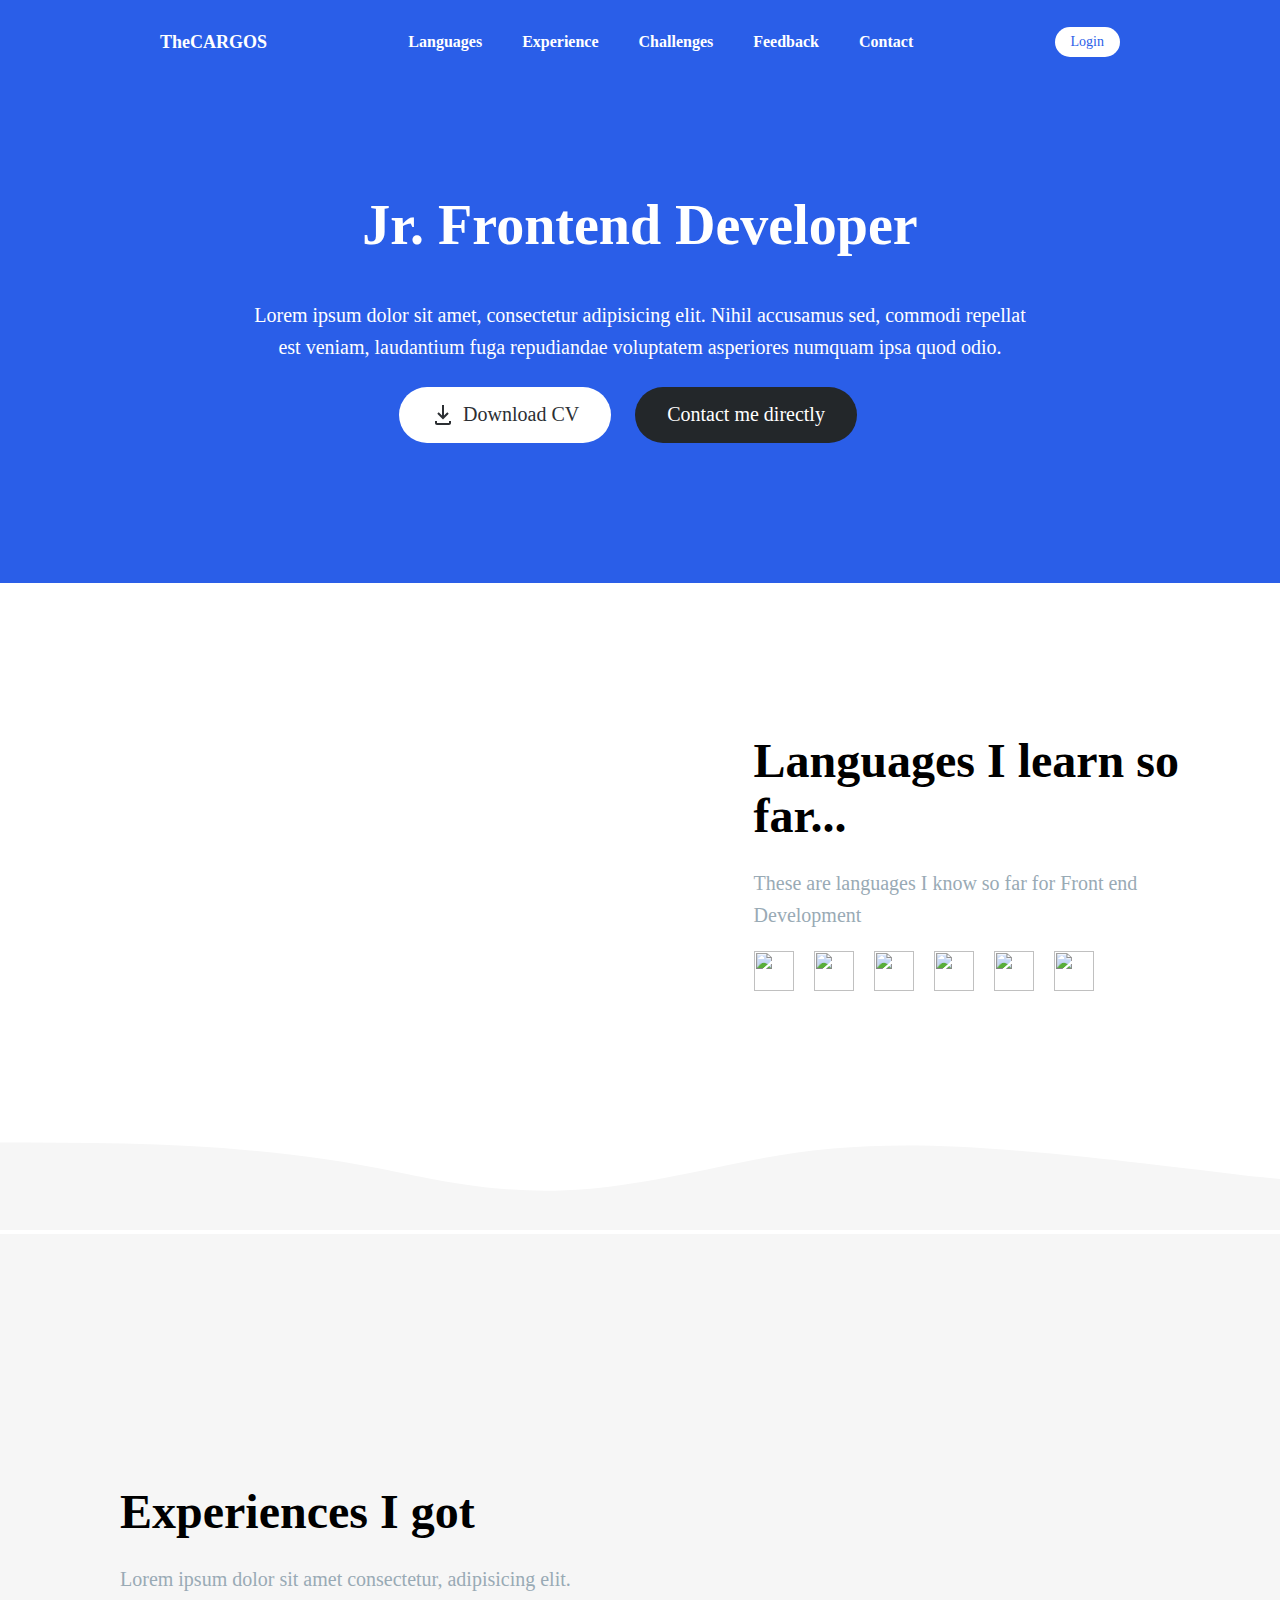
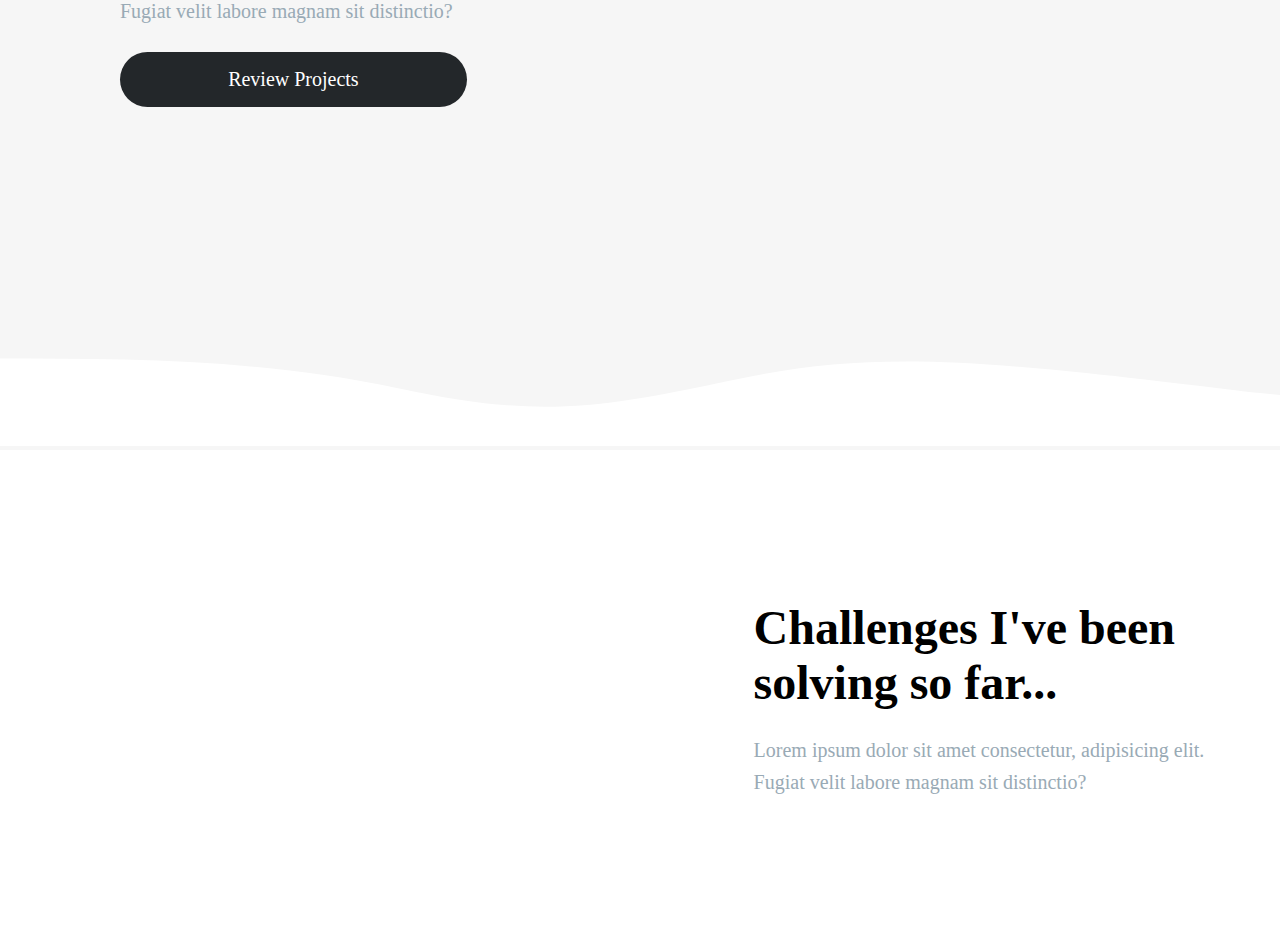
==== public/index.html @ 37a03958 "adding sections" ====
<!DOCTYPE html>
<html lang="en">
<head>
    <meta charset="UTF-8">
    <meta name="viewport" content="width=device-width, initial-scale=1.0">
    <title>CARLOS' PORTFOLIO</title>
    <link rel="stylesheet" href="./styles.css">
    <script src="https://cdnjs.cloudflare.com/ajax/libs/gsap/3.5.1/gsap.min.js"></script>
</head>
<body>
    <div class="hero">
        <div class="hero__container">
            <header class="hero__header">
                <h1 class="hero__header__title">TheCARGOS</h1>
                <nav>
                    <ul class="hero__header__nav">
                        <li class="hero__header__nav__li">Languages</li>
                        <li class="hero__header__nav__li">Experience</li>
                        <li class="hero__header__nav__li">Challenges</li>
                        <li class="hero__header__nav__li">Feedback</li>
                        <li class="hero__header__nav__li">Contact</li>
                    </ul>
                </nav>
                <a class="hero__header__btn-lang" href="#!">Login</a>
            </header>
    
            <div class="hero__body">
                <h1 class="hero__body__title">Jr. Frontend Developer</h1>
                <p class="hero__body__text">Lorem ipsum dolor sit amet, consectetur adipisicing elit. Nihil accusamus sed, commodi repellat est veniam, laudantium fuga repudiandae voluptatem asperiores numquam ipsa quod odio.</p>
                
                <div class="hero__body__buttons">
                    <a class="hero__body__buttons__btn" href="#!">
                        <svg>
                            <g fill="currentColor"><path d="M17.707 10.708L16.293 9.29398L13 12.587V2.00098H11V12.587L7.70697 9.29398L6.29297 10.708L12 16.415L17.707 10.708Z"></path><path d="M18 18.001V20.001H6V18.001H4V20.001C4 21.103 4.897 22.001 6 22.001H18C19.104 22.001 20 21.103 20 20.001V18.001H18Z"></path></g>
                        </svg>
                        Download CV
                    </a>
                    <a class="hero__body__buttons__btn hero__body__buttons__btn--dark" href="#!">Contact me directly</a>
                </div>
            </div>
            <div class="hero__images">
                <img class="hero__images__main-image" src="https://discord.com/assets/7b01f72a2054561145b6dd04add417c0.svg" alt="">
                <img class="hero__images__main-image" src="https://discord.com/assets/e92fcc9ab6e63c1a17e954af347a1f1d.svg" alt="">
            
                <img class="hero__images__boat-1" src="https://discord.com/assets/94acf432b564660994742251c2a5f222.svg" alt="">
                <img class="hero__images__boat-2" src="https://discord.com/assets/4bdac631250f5f9e8a4b928d5efa22c8.svg" alt="">
                <img class="hero__images__boat-3" src="https://discord.com/assets/31fde13d3508b8ddb01cf817ad09c690.svg" alt="">
            
                <img class="hero__images__bg-1" src="https://discord.com/assets/edaebb01cd24df779f6feae9a34bd7d8.svg" alt="">

                <img class="hero__images__balloon" src="https://discord.com/assets/9c0629769616f9629689a0e68a2e57b7.svg" alt="">
            </div>
        </div>
    </div>

    <section>
        <div class="container">
            <div class="row">
                <img class="row-item" src="https://discord.com/assets/c01c644bc9fa2a28678ae2f44969d248.svg" alt="">
                <div class="row-item row-item--text">
                    <h2 class="row__title">Languages I learn so far...</h2>
                    <p class="row__text">These are languages I know so far for Front end Development</p>
                    <div class="skills">
                        <img class="skills__logo" src="https://pngimage.net/wp-content/uploads/2019/05/html5-icon-png-white-.png" alt="">
                        <img class="skills__logo" src="https://cdn.iconscout.com/icon/free/png-256/css-116-555915.png" alt="">
                        <img class="skills__logo" src="https://www.shareicon.net/data/256x256/2015/10/06/112983_line_512x512.png" alt="">
                        <img class="skills__logo" src="https://cdn.iconscout.com/icon/free/png-256/javascript-20-555998.png" alt="">
                        <img class="skills__logo" src="https://cdn.iconscout.com/icon/free/png-256/vuejs-2749381-2284771.png" alt="">
                        <img class="skills__logo" src="https://www.codester.com/static/uploads/items/12158/icon.png" alt="">
                    </div>
                </div>
            </div>
        </div>
    </section>
    <svg class="wave-1hkxOo" version="1.1" xmlns="http://www.w3.org/2000/svg" viewBox="0 0 1440 100" preserveAspectRatio="none"><path class="wavePath-haxJK1" d="M826.337463,25.5396311 C670.970254,58.655965 603.696181,68.7870267 447.802481,35.1443383 C293.342778,1.81111414 137.33377,1.81111414 0,1.81111414 L0,150 L1920,150 L1920,1.81111414 C1739.53523,-16.6853983 1679.86404,73.1607868 1389.7826,37.4859505 C1099.70117,1.81111414 981.704672,-7.57670281 826.337463,25.5396311 Z" fill="var(--off-white)"></path></svg>
    <section style="background: var(--off-white)">
        <div class="container">
            <div class="row row--reverse">
                <div class="row-item row-item--text">
                    <h2 class="row__title">Experiences I got</h2>
                    <p class="row__text">Lorem ipsum dolor sit amet consectetur, adipisicing elit. Fugiat velit labore magnam sit distinctio?</p>
                    <a class="hero__body__buttons__btn hero__body__buttons__btn--dark" href="#!">Review Projects</a>
                </div>
                <img class="row-item" src="https://discord.com/assets/98c9edf635a98377ec579aaa19ed47be.svg" alt="">
            </div>
        </div>
        <svg class="wave-1hkxOo" version="1.1" xmlns="http://www.w3.org/2000/svg" viewBox="0 0 1440 100" preserveAspectRatio="none"><path class="wavePath-haxJK1" d="M826.337463,25.5396311 C670.970254,58.655965 603.696181,68.7870267 447.802481,35.1443383 C293.342778,1.81111414 137.33377,1.81111414 0,1.81111414 L0,150 L1920,150 L1920,1.81111414 C1739.53523,-16.6853983 1679.86404,73.1607868 1389.7826,37.4859505 C1099.70117,1.81111414 981.704672,-7.57670281 826.337463,25.5396311 Z" fill="white"></path></svg>
    </section>
    <section>
        <div class="container">
            <div class="row">
                <img class="row-item" src="https://discord.com/assets/9184fcadc2e3c84650dd4b075850d3d6.svg" alt="">
                <div class="row-item row-item--text">
                    <h2 class="row__title">Challenges I've been solving so far...</h2>
                    <p class="row__text">Lorem ipsum dolor sit amet consectetur, adipisicing elit. Fugiat velit labore magnam sit distinctio?</p>
                </div>
            </div>
        </div>
    </section>
</body>
<script>
    const timeline = gsap.timeline({ defaults: { duration: 1 } })
    
    timeline
        .from(".hero", {
            height: 0
        })
        .from(".hero__images__bg-1", {
            opacity: 0
        })
        .from(".hero__images__main-image", {
            opacity: 0,
            bottom: "-100%",
            delay: 1
        }, "-=2")

    console.log(timeline)
    // gsap.from(".hero", {
    //     height: 0
    // })
    // gsap.from(".hero__body__title", {
    //     opacity: 0,
    //     duration: 1,
    //     ease: "elastic"
    // })

</script>
</html>
---- public/styles.css ----
* {
    margin: 0;
    padding: 0;
    box-sizing: border-box;
    font-size: 12px;
    font-family: Whitney;
}

:root {
    --brand: #7289da;
    --brand-gradient: linear-gradient(90deg,#8ea1e1,#7289da);
    --greyple: #99aab5;
    --dark-not-black: #2c2f33;
    --focus-border: #00b0f4;
    --status-green: #43b581;
    --text-link: #00b0f4;
    --off-white: #f6f6f6;
    --white: #fff;
    --not-quite-black: #23272a;
    --not-quite-black-rgb: 35,39,42;
    --black: #000;
    --ekko-red: #de2761;
    --page-max-width: 1260px;
    --num-grid-columns: 4;
    --page-gutter: 24px;
    --section-spacing: 56px;
}

.hero {
    height: 624px;
    background-color: #2A5EE8;
    color: var(--white);
    position: relative;
}

.hero__container {
    max-width: 1000px;
    margin: 0 auto;
    height: 100%;
}

.hero__header {
    display: flex;
    flex-direction: row;
    justify-content: space-between;
    align-items: center;
    padding: 27px 20px;
}

.hero__header__title {
    font-size: 18px;
}

.hero__header__nav {
    display: flex;
    flex-direction: row;
    justify-content: center;
    align-items: center;
}

.hero__header__nav__li {
    list-style-type: none;
    margin: 0 20px;
    font-size: 16px;
    font-weight: bold;
    cursor: pointer;
    z-index: 100;
}

.hero__header__nav__li:hover {
    text-decoration: underline;
}

.hero__header__btn-lang {
    border: none;
    border-radius: 40px;
    padding: 7px 16px;
    background-color: var(--white);
    color: #2A5EE8;
    text-decoration: none;
    font-size: 14px;
    font-weight: light;
}


.hero__body {
    display: flex;
    justify-content: center;
    align-items: center;
    flex-direction: column;
    height: 80%;
    text-align: center;
}

.hero__body__title {
    font-size: 56px;
    line-height: 120%;
    z-index: 100;
}

.hero__body__text {
    font-size: 20px;
    line-height: 32px;
    margin-top: 40px;
    font-weight: lighter;
    z-index: 100;
    max-width: 78%;
}

.hero__body__buttons {
    display: flex;
    justify-content: center;
    width: 100%;
    padding-top: 24px;
    z-index: 100;
}

.hero__body__buttons__btn {
    background-color:white;
    color: var(--dark-not-black);
    padding: 16px 32px;
    margin-right: 24px;
    border-radius: 28px;
    text-decoration: none;
    font-size: 20px;
    font-weight: light;
    display: flex;
    justify-content: center;
    align-items: center;
}

.hero__body__buttons__btn:hover {
    box-shadow: 0 3px 5px 2px rgba(0, 0, 0, .4);
    color: var(--brand);
    transition: .2s;
}

.hero__body__buttons__btn svg {
    margin-right: 8px;
    width: 24px;
    height: 24px;
}

.hero__body__buttons__btn--dark {
    background-color: var(--not-quite-black);
    color: var(--white);
    padding: 16px 32px;
    margin-right: 24px;
    border-radius: 28px;
    text-decoration: none;
}

.hero__body__buttons__btn--dark:hover {
    background-color: var(--dark-not-black);
    color: var(--off-white)
}

.hero__images {
    width: 100%;
    height: 100%;
    position: absolute;
    right: 50%;
    bottom: 50%;
    transform: translate(50%, 50%);
    z-index: 50;
    overflow: hidden;
}

.hero__images__main-image {
    position: absolute;
    width: 850px;
    height: auto;
    object-fit: cover;  
}

.hero__images__main-image:first-child {
    right: -10%;
    bottom: 0;
    z-index: 50;
}

.hero__images__main-image:nth-child(2) {
    left: -10%;
    bottom: 0;
    z-index: 50;
}

.hero__images__bg-1 {
    position: absolute;
    bottom: 0;
    width: 100vw;
    height: 500px;
    object-fit: cover;
}

.hero__images__boat-1 {
    /* transform: translateX(100vw); */
    /* transition: transform 2s; */
    position: absolute !important;
    left: -200px;
    top: 0;
    animation: floatRight1 80s linear infinite;
    z-index: 20;
}

.hero__images__boat-2 {
    position: absolute !important;
    left: 50%;
    top: 40px;
    animation: floatRight1 180s linear infinite;
    z-index: 20;
}

.hero__images__boat-3 {
    position: absolute !important;
    left: 30%;
    bottom: 200px;
    animation: floatRight1 180s linear infinite;
    z-index: 20;
}

.hero__images__balloon {
    position: absolute !important;
    left: 40%;
    bottom: -500px;
    animation: floatUp 150s linear infinite;
    z-index: 10;
}

@keyframes floatRight1 {
    to { transform: translateX(110vw) }
}

@keyframes floatUp {
    to { transform: translateY(-100vh) }
}

.container {
    max-width: 1400px;
    margin: 0 auto;
    padding: 0 5%
}

.row {
    display: grid;
    grid-template-columns: 55% 45%;
    grid-template-rows: 100%;
    padding: var(--section-spacing) 0;
    padding: 150px 0;

}

.row--reverse {
    grid-template-columns: 45% 55%;
    padding: 250px 0;
}

img.row-item {
    object-fit: conver;
    width: 100%;
}

.row-item {
    align-self: center;
}


.row-item--text {
    padding-left: var(--section-spacing)
}

.row-item a {
    margin-top: 25px;
    width: 75%;
}

.row__title {
    font-size: 48px;
}

.row__text {
    margin-top: 24px;
    font-size: 20px;
    line-height: 32px;
    color: var(--greyple)
}

.skills {
    margin-top: 20px;
    display: flex;
    justify-content: flex-start;
    align-items: center;
    flex-wrap: nowrap;
}

.skills__logo {
    height: 40px;
    width: 40px;
    margin-right: 20px;
}
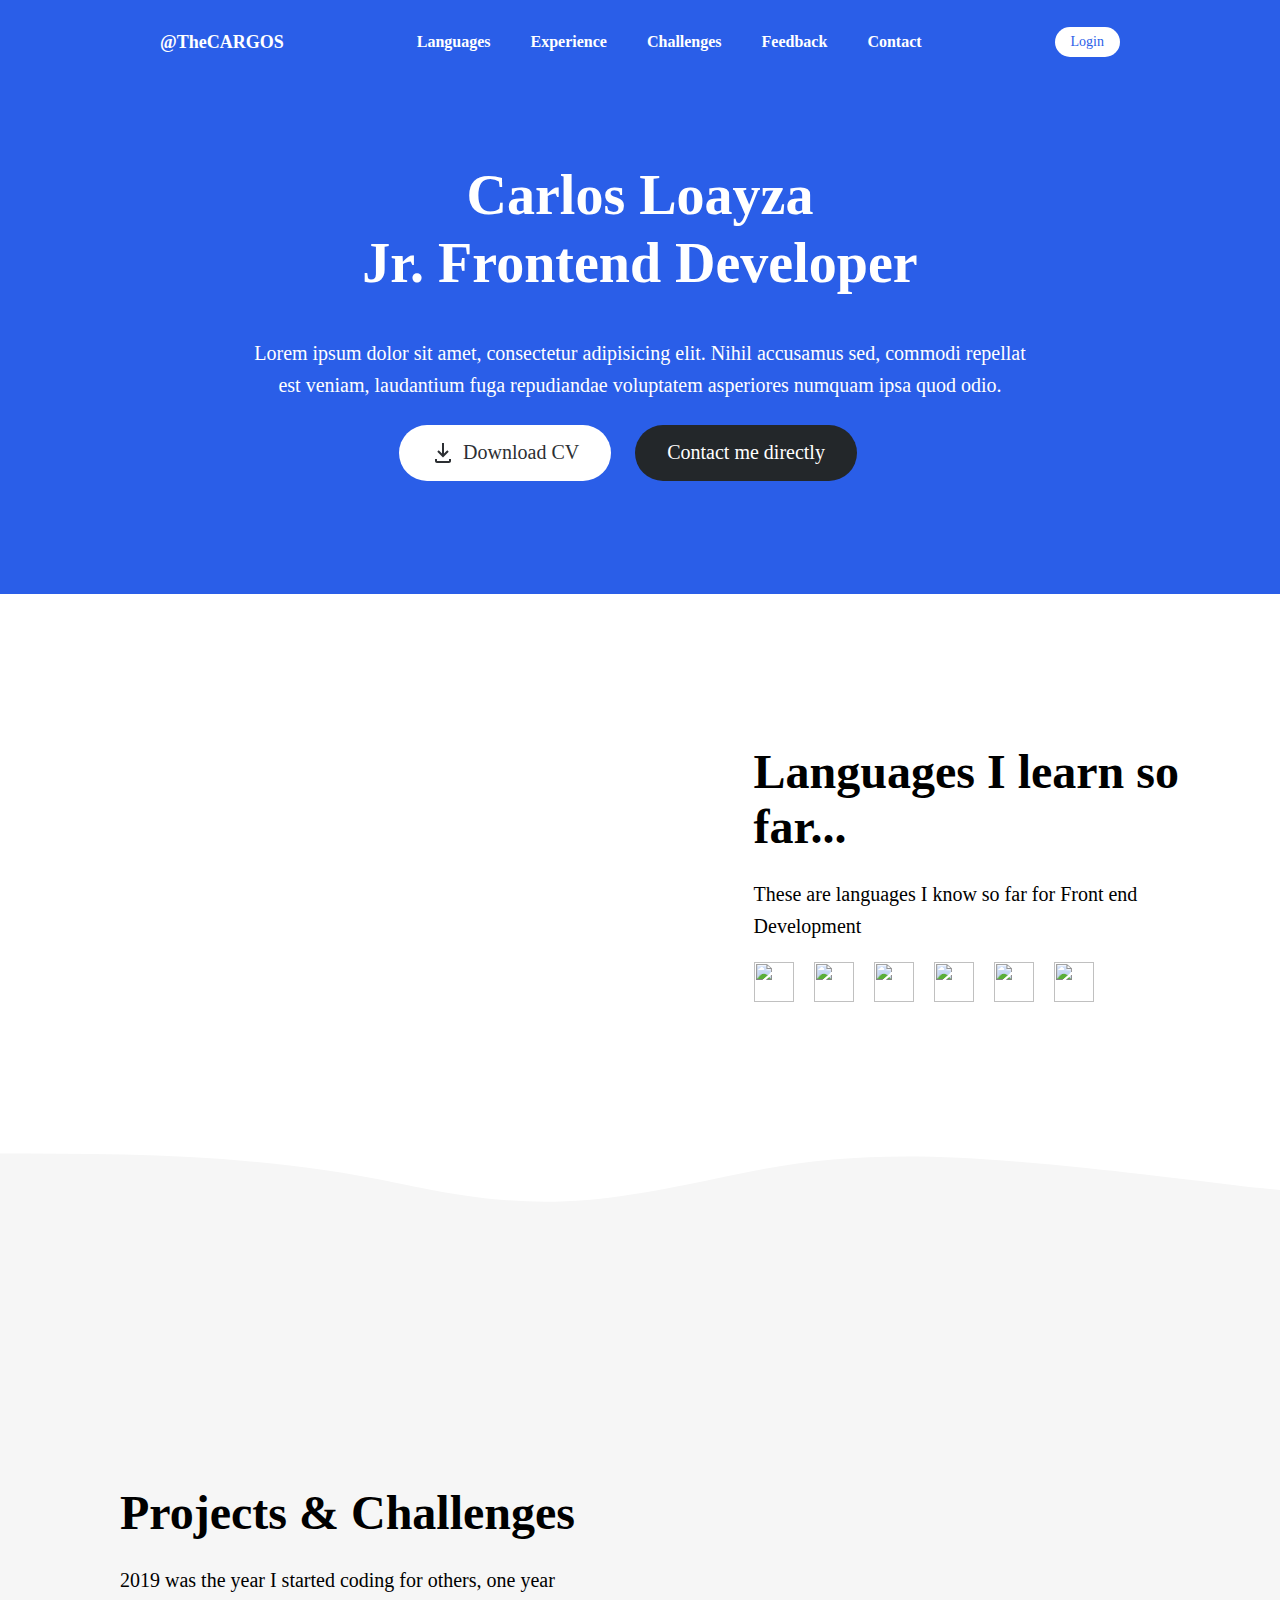
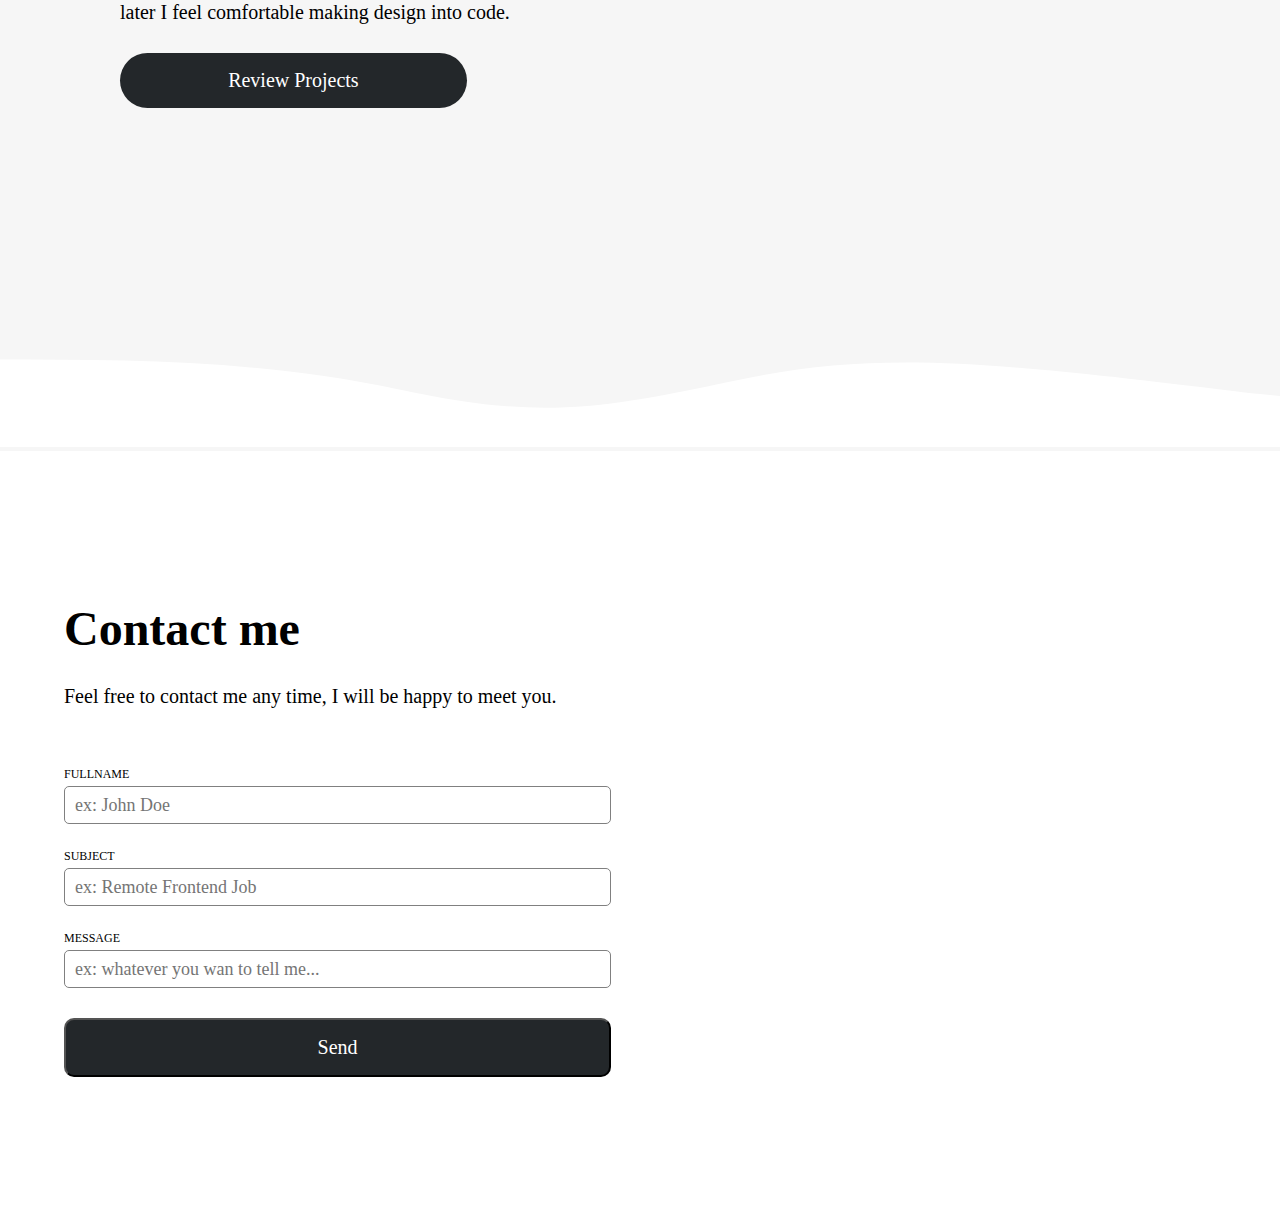
==== commit 70a942d6: "form contact-me implemented" ====
--- a/public/index.html
+++ b/public/index.html
@@ -11,7 +11,7 @@
     <div class="hero">
         <div class="hero__container">
             <header class="hero__header">
-                <h1 class="hero__header__title">TheCARGOS</h1>
+                <h1 class="hero__header__title">@TheCARGOS</h1>
                 <nav>
                     <ul class="hero__header__nav">
                         <li class="hero__header__nav__li">Languages</li>
@@ -25,6 +25,7 @@
             </header>
     
             <div class="hero__body">
+                <h1 class="hero__body__title">Carlos Loayza</h1>
                 <h1 class="hero__body__title">Jr. Frontend Developer</h1>
                 <p class="hero__body__text">Lorem ipsum dolor sit amet, consectetur adipisicing elit. Nihil accusamus sed, commodi repellat est veniam, laudantium fuga repudiandae voluptatem asperiores numquam ipsa quod odio.</p>
                 
@@ -73,12 +74,12 @@
         </div>
     </section>
     <svg class="wave-1hkxOo" version="1.1" xmlns="http://www.w3.org/2000/svg" viewBox="0 0 1440 100" preserveAspectRatio="none"><path class="wavePath-haxJK1" d="M826.337463,25.5396311 C670.970254,58.655965 603.696181,68.7870267 447.802481,35.1443383 C293.342778,1.81111414 137.33377,1.81111414 0,1.81111414 L0,150 L1920,150 L1920,1.81111414 C1739.53523,-16.6853983 1679.86404,73.1607868 1389.7826,37.4859505 C1099.70117,1.81111414 981.704672,-7.57670281 826.337463,25.5396311 Z" fill="var(--off-white)"></path></svg>
-    <section style="background: var(--off-white)">
+    <section style="background: var(--off-white); margin-top: -10px;">
         <div class="container">
             <div class="row row--reverse">
                 <div class="row-item row-item--text">
-                    <h2 class="row__title">Experiences I got</h2>
-                    <p class="row__text">Lorem ipsum dolor sit amet consectetur, adipisicing elit. Fugiat velit labore magnam sit distinctio?</p>
+                    <h2 class="row__title">Projects & Challenges</h2>
+                    <p class="row__text">2019 was the year I started coding for others, one year later I feel comfortable making design into code.</p>
                     <a class="hero__body__buttons__btn hero__body__buttons__btn--dark" href="#!">Review Projects</a>
                 </div>
                 <img class="row-item" src="https://discord.com/assets/98c9edf635a98377ec579aaa19ed47be.svg" alt="">
@@ -88,11 +89,27 @@
     </section>
     <section>
         <div class="container">
-            <div class="row">
-                <img class="row-item" src="https://discord.com/assets/9184fcadc2e3c84650dd4b075850d3d6.svg" alt="">
-                <div class="row-item row-item--text">
-                    <h2 class="row__title">Challenges I've been solving so far...</h2>
-                    <p class="row__text">Lorem ipsum dolor sit amet consectetur, adipisicing elit. Fugiat velit labore magnam sit distinctio?</p>
+            <div class="column">
+                <h2 class="row__title">Contact me</h2>
+                <p class="row__text">Feel free to contact me any time, I will be happy to meet you.</p>
+            
+                <div class="form-container">
+                    <form class="form" action="/contact" method="POST">
+                        <fieldset class="fieldset">
+                            <label class="form__label" for="name">FULLNAME</label>
+                            <input class="form__input" type="text" id="name" placeholder="ex: John Doe">
+                        </fieldset>
+                        <fieldset class="fieldset">
+                            <label class="form__label" for="name">SUBJECT</label>
+                            <input class="form__input" type="text" id="subject" placeholder="ex: Remote Frontend Job">
+                        </fieldset>
+                        <fieldset class="fieldset">
+                            <label class="form__label" for="name">MESSAGE</label>
+                            <input class="form__input" type="text" id="content" placeholder="ex: whatever you wan to tell me...">
+                        </fieldset>
+                        <button class="hero__body__buttons__btn hero__body__buttons__btn--dark" type="submit">Send</button>
+                    </form>
+                    <img class="form-container__img" src="https://discord.com/assets/351330f6409e8046b0c996093e3e827b.svg" alt="">
                 </div>
             </div>
         </div>
@@ -113,16 +130,5 @@
             bottom: "-100%",
             delay: 1
         }, "-=2")
-
-    console.log(timeline)
-    // gsap.from(".hero", {
-    //     height: 0
-    // })
-    // gsap.from(".hero__body__title", {
-    //     opacity: 0,
-    //     duration: 1,
-    //     ease: "elastic"
-    // })
-
 </script>
 </html>--- a/public/styles.css
+++ b/public/styles.css
@@ -282,7 +282,8 @@
     margin-top: 24px;
     font-size: 20px;
     line-height: 32px;
-    color: var(--greyple)
+    color: black;
+    font-weight: lighter;
 }
 
 .skills {
@@ -297,4 +298,72 @@
     height: 40px;
     width: 40px;
     margin-right: 20px;
-}+}
+
+.column {
+    padding: 150px 0;
+}
+
+.form-container {
+    margin-top: 30px;
+    display: grid;
+    grid-template-columns: 50% 1fr;
+}
+
+.form {
+    padding-right: 5%;
+}
+
+.form-container__img {
+    object-fit: cover;
+    width: 100%;
+}
+
+.fieldset {
+    border: none;
+    display: flex;
+    flex-direction: column;
+    margin: 20px 0;
+}
+
+.form__label {
+    font-size: 12px;
+    line-height: 2;
+}
+
+.form__input {
+    font-size: 18px;
+    border-radius: 5px;
+    border: 1px solid grey;
+    line-height: 2;
+    padding-left: 10px;
+    color: rgba(0, 0, 0, .8);
+}
+
+.form button {
+    width: 100%;
+    border-radius: 10px;
+    margin: 0 auto;
+    margin-top: 30px;
+}
+
+
+/* <h2 class="row__title">Contact me</h2>
+<p class="row__text">Feel free to contact me any time, I will be happy to meet you.</p>
+<form ass="form" action="/contact" method="POST">
+    <h3 class="form__title">Contact me</h3>
+    <span class="form__text">Feel free to send me a message</span>
+    <fieldset class="fieldset">
+        <label class="form__label" for="name">FULLNAME</label>
+        <input class="form__input" type="text" id="name" placeholder="ex: John Doe">
+    </fieldset>
+    <fieldset class="fieldset">
+        <label class="form__label" for="name">SUBJECT</label>
+        <input class="form__input" type="text" id="subject" placeholder="ex: Remote Frontend Job">
+    </fieldset>
+    <fieldset class="fieldset">
+        <label class="form__label" for="name">DESCRIPTION</label>
+        <input class="form__input" type="text" id="content" placeholder="ex: whatever you wan to tell me...">
+    </fieldset>
+    <button class="form__button" type="submit">Send</button>
+</form> */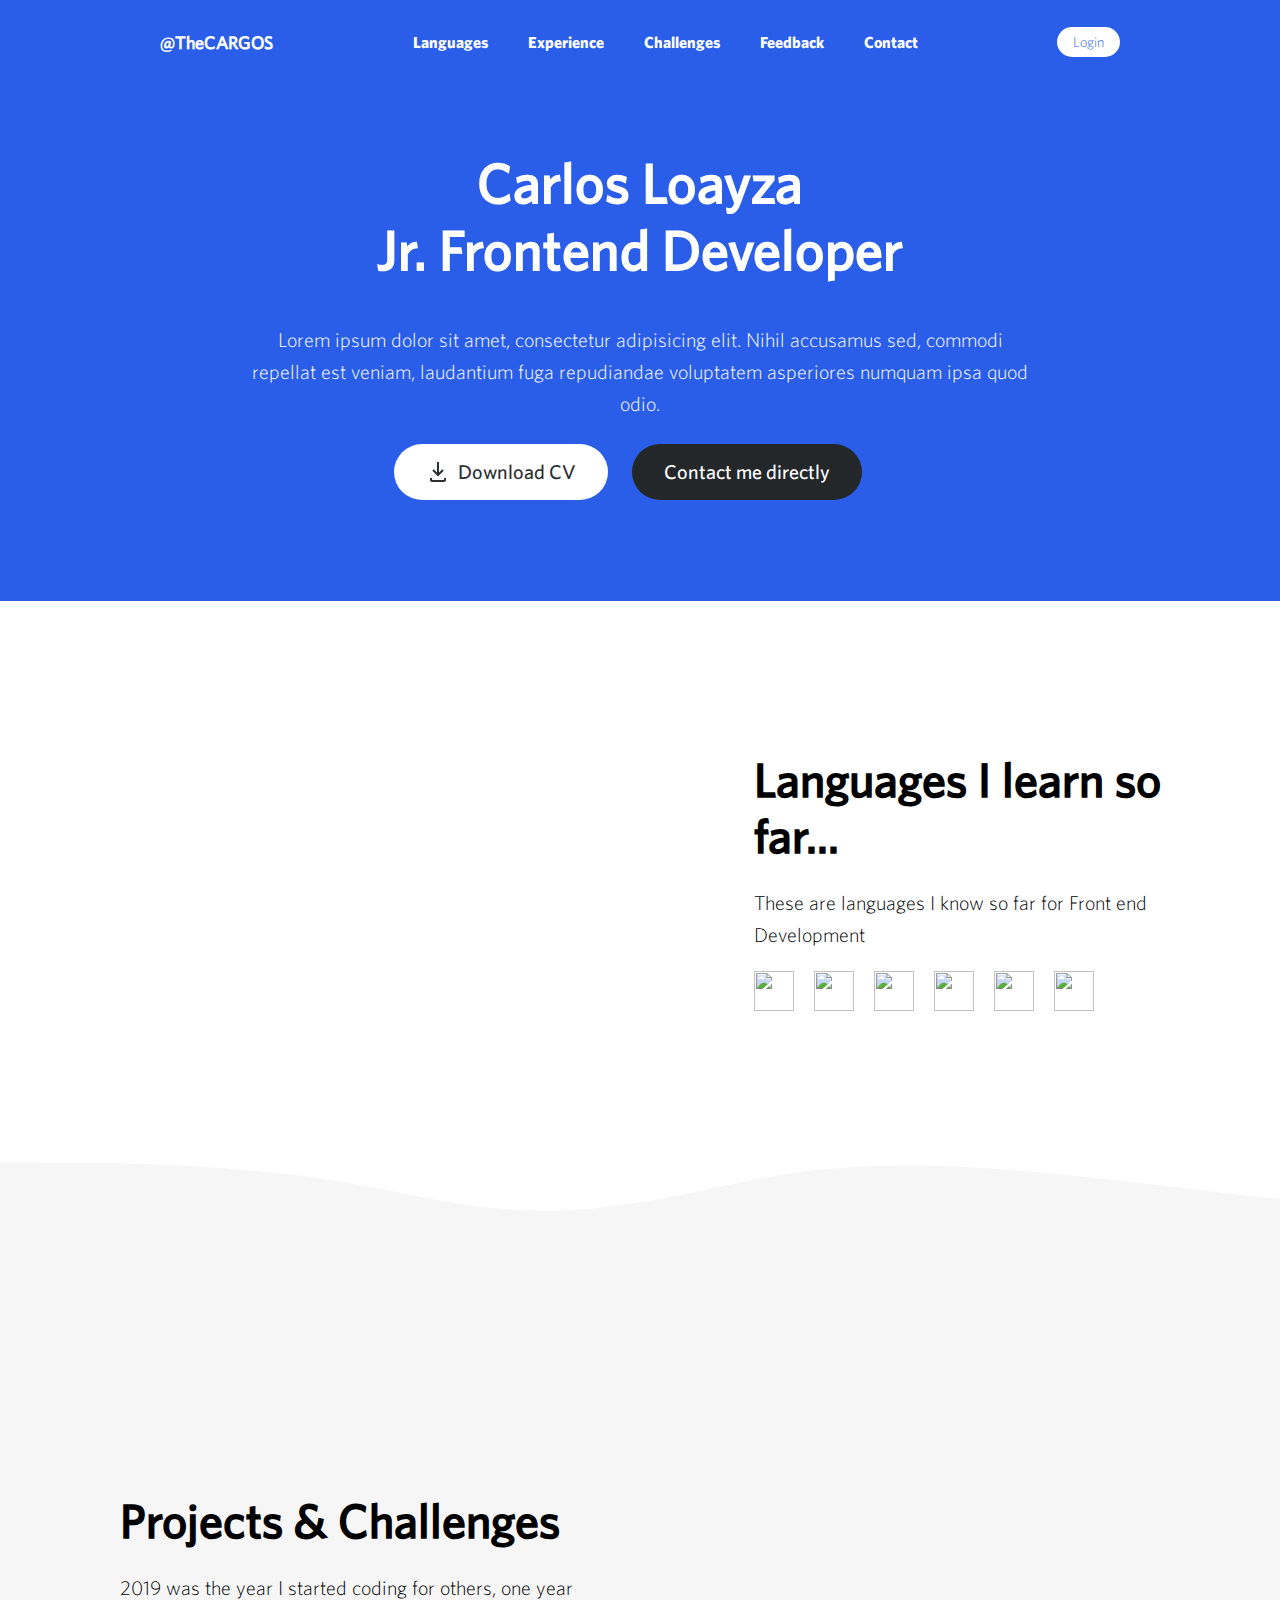
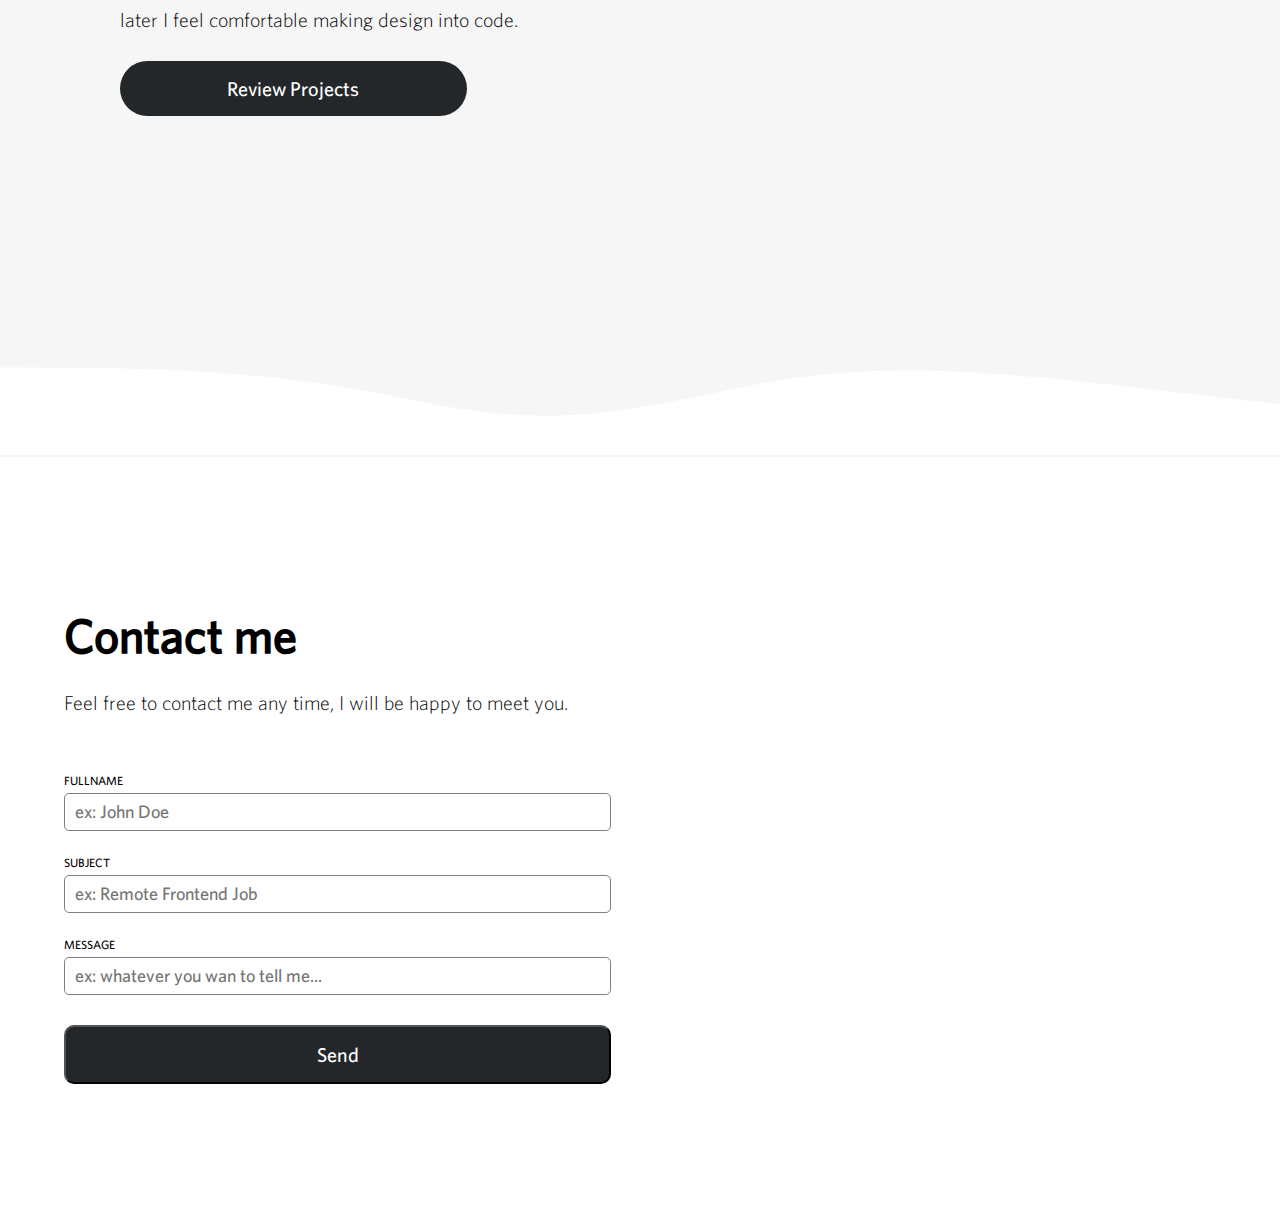
==== commit 8bbd5823: "contact-me works just fine" ====
--- a/public/index.html
+++ b/public/index.html
@@ -4,8 +4,11 @@
     <meta charset="UTF-8">
     <meta name="viewport" content="width=device-width, initial-scale=1.0">
     <title>CARLOS' PORTFOLIO</title>
-    <link rel="stylesheet" href="./styles.css">
+    <link rel="stylesheet" href="./css/styles.css">
+    <link rel="stylesheet" href="./css/modules.css">
     <script src="https://cdnjs.cloudflare.com/ajax/libs/gsap/3.5.1/gsap.min.js"></script>
+    <script src="https://www.gstatic.com/firebasejs/8.1.2/firebase-app.js"></script>
+<script src="https://www.gstatic.com/firebasejs/8.1.2/firebase-firestore.js"></script>
 </head>
 <body>
     <div class="hero">
@@ -94,10 +97,10 @@
                 <p class="row__text">Feel free to contact me any time, I will be happy to meet you.</p>
             
                 <div class="form-container">
-                    <form class="form" action="/contact" method="POST">
+                    <form class="form" id="contactForm" action="/contact" method="POST">
                         <fieldset class="fieldset">
                             <label class="form__label" for="name">FULLNAME</label>
-                            <input class="form__input" type="text" id="name" placeholder="ex: John Doe">
+                            <input class="form__input" type="text" id="fullname" placeholder="ex: John Doe">
                         </fieldset>
                         <fieldset class="fieldset">
                             <label class="form__label" for="name">SUBJECT</label>
@@ -110,6 +113,15 @@
                         <button class="hero__body__buttons__btn hero__body__buttons__btn--dark" type="submit">Send</button>
                     </form>
                     <img class="form-container__img" src="https://discord.com/assets/351330f6409e8046b0c996093e3e827b.svg" alt="">
+                </div>
+            </div>
+
+            <!-- The Modal -->
+            <div id="modalForm" class="modal-form">
+                <!-- Modal content -->
+                <div class="modal-form__content">
+                <button id="modalClose" class="modal-form__close">x</button>
+                <p id="modalMessage" class="modal-form__text"></p>
                 </div>
             </div>
         </div>
@@ -131,4 +143,5 @@
             delay: 1
         }, "-=2")
 </script>
+<script src="app.js"></script>
 </html>--- a/public/css/styles.css
+++ b/public/css/styles.css
@@ -0,0 +1,388 @@
+* {
+    margin: 0;
+    padding: 0;
+    box-sizing: border-box;
+    font-size: 12px;
+    font-family: Whitney;
+}
+
+@font-face {
+    font-family: Whitney;
+    src: url("../assets/fonts/whitneymedium.otf")
+}
+
+@font-face {
+    font-family: WhitneyLight;
+    src: url("../assets/fonts/whitneylight.otf")
+}
+@font-face {
+    font-family: WhitneyBold;
+    src: url("../assets/fonts/whitneybold.otf")
+}
+
+:root {
+    --brand: #7289da;
+    --brand-gradient: linear-gradient(90deg,#8ea1e1,#7289da);
+    --greyple: #99aab5;
+    --dark-not-black: #2c2f33;
+    --focus-border: #00b0f4;
+    --status-green: #43b581;
+    --text-link: #00b0f4;
+    --off-white: #f6f6f6;
+    --white: #fff;
+    --not-quite-black: #23272a;
+    --not-quite-black-rgb: 35,39,42;
+    --black: #000;
+    --ekko-red: #de2761;
+    --page-max-width: 1260px;
+    --num-grid-columns: 4;
+    --page-gutter: 24px;
+    --section-spacing: 56px;
+}
+
+.hero {
+    height: 624px;
+    background-color: #2A5EE8;
+    color: var(--white);
+    position: relative;
+}
+
+.hero__container {
+    max-width: 1000px;
+    margin: 0 auto;
+    height: 100%;
+}
+
+.hero__header {
+    display: flex;
+    flex-direction: row;
+    justify-content: space-between;
+    align-items: center;
+    padding: 27px 20px;
+}
+
+.hero__header__title {
+    font-size: 18px;
+}
+
+.hero__header__nav {
+    display: flex;
+    flex-direction: row;
+    justify-content: center;
+    align-items: center;
+}
+
+.hero__header__nav__li {
+    list-style-type: none;
+    margin: 0 20px;
+    font-size: 16px;
+    font-weight: bold;
+    font-family: WhitneyBold;
+    cursor: pointer;
+    z-index: 100;
+}
+
+.hero__header__nav__li:hover {
+    text-decoration: underline;
+}
+
+.hero__header__btn-lang {
+    border: none;
+    border-radius: 40px;
+    padding: 7px 16px;
+    background-color: var(--white);
+    color: #2A5EE8;
+    text-decoration: none;
+    font-size: 14px;
+    font-weight: light;
+    font-family: WhitneyLight;
+}
+
+
+.hero__body {
+    display: flex;
+    justify-content: center;
+    align-items: center;
+    flex-direction: column;
+    height: 80%;
+    text-align: center;
+}
+
+.hero__body__title {
+    font-size: 56px;
+    line-height: 120%;
+    z-index: 100;
+}
+
+.hero__body__text {
+    font-size: 20px;
+    line-height: 32px;
+    margin-top: 40px;
+    font-weight: lighter;
+    font-family: WhitneyLight;
+    z-index: 100;
+    max-width: 78%;
+}
+
+.hero__body__buttons {
+    display: flex;
+    justify-content: center;
+    width: 100%;
+    padding-top: 24px;
+    z-index: 100;
+}
+
+.hero__body__buttons__btn {
+    background-color:white;
+    color: var(--dark-not-black);
+    padding: 16px 32px;
+    margin-right: 24px;
+    border-radius: 28px;
+    text-decoration: none;
+    font-size: 20px;
+    font-weight: regular;
+    font-family: Whitney;
+    display: flex;
+    justify-content: center;
+    align-items: center;
+}
+
+.hero__body__buttons__btn:hover {
+    box-shadow: 0 3px 5px 2px rgba(0, 0, 0, .4);
+    color: var(--brand);
+    transition: .2s;
+}
+
+.hero__body__buttons__btn svg {
+    margin-right: 8px;
+    width: 24px;
+    height: 24px;
+}
+
+.hero__body__buttons__btn--dark {
+    background-color: var(--not-quite-black);
+    color: var(--white);
+    padding: 16px 32px;
+    margin-right: 24px;
+    border-radius: 28px;
+    text-decoration: none;
+}
+
+.hero__body__buttons__btn--dark:hover {
+    background-color: var(--dark-not-black);
+    color: var(--off-white)
+}
+
+.hero__images {
+    width: 100%;
+    height: 100%;
+    position: absolute;
+    right: 50%;
+    bottom: 50%;
+    transform: translate(50%, 50%);
+    z-index: 50;
+    overflow: hidden;
+}
+
+.hero__images__main-image {
+    position: absolute;
+    width: 850px;
+    height: auto;
+    object-fit: cover;  
+}
+
+.hero__images__main-image:first-child {
+    right: -10%;
+    bottom: 0;
+    z-index: 50;
+}
+
+.hero__images__main-image:nth-child(2) {
+    left: -10%;
+    bottom: 0;
+    z-index: 50;
+}
+
+.hero__images__bg-1 {
+    position: absolute;
+    bottom: 0;
+    width: 100vw;
+    height: 500px;
+    object-fit: cover;
+}
+
+.hero__images__boat-1 {
+    /* transform: translateX(100vw); */
+    /* transition: transform 2s; */
+    position: absolute !important;
+    left: -200px;
+    top: 0;
+    animation: floatRight1 80s linear infinite;
+    z-index: 20;
+}
+
+.hero__images__boat-2 {
+    position: absolute !important;
+    left: 50%;
+    top: 40px;
+    animation: floatRight1 180s linear infinite;
+    z-index: 20;
+}
+
+.hero__images__boat-3 {
+    position: absolute !important;
+    left: 30%;
+    bottom: 200px;
+    animation: floatRight1 180s linear infinite;
+    z-index: 20;
+}
+
+.hero__images__balloon {
+    position: absolute !important;
+    left: 40%;
+    bottom: -500px;
+    animation: floatUp 150s linear infinite;
+    z-index: 10;
+}
+
+@keyframes floatRight1 {
+    to { transform: translateX(110vw) }
+}
+
+@keyframes floatUp {
+    to { transform: translateY(-100vh) }
+}
+
+.container {
+    max-width: 1400px;
+    margin: 0 auto;
+    padding: 0 5%
+}
+
+.row {
+    display: grid;
+    grid-template-columns: 55% 45%;
+    grid-template-rows: 100%;
+    padding: var(--section-spacing) 0;
+    padding: 150px 0;
+
+}
+
+.row--reverse {
+    grid-template-columns: 45% 55%;
+    padding: 250px 0;
+}
+
+img.row-item {
+    object-fit: conver;
+    width: 100%;
+}
+
+.row-item {
+    align-self: center;
+}
+
+
+.row-item--text {
+    padding-left: var(--section-spacing)
+}
+
+.row-item a {
+    margin-top: 25px;
+    width: 75%;
+}
+
+.row__title {
+    font-size: 48px;
+}
+
+.row__text {
+    margin-top: 24px;
+    font-size: 20px;
+    line-height: 32px;
+    color: black;
+    font-weight: lighter;
+    font-family: WhitneyLight;
+}
+
+.skills {
+    margin-top: 20px;
+    display: flex;
+    justify-content: flex-start;
+    align-items: center;
+    flex-wrap: nowrap;
+}
+
+.skills__logo {
+    height: 40px;
+    width: 40px;
+    margin-right: 20px;
+}
+
+.column {
+    padding: 150px 0;
+}
+
+.form-container {
+    margin-top: 30px;
+    display: grid;
+    grid-template-columns: 50% 1fr;
+}
+
+.form {
+    padding-right: 5%;
+}
+
+.form-container__img {
+    object-fit: cover;
+    width: 100%;
+}
+
+.fieldset {
+    border: none;
+    display: flex;
+    flex-direction: column;
+    margin: 20px 0;
+}
+
+.form__label {
+    font-size: 12px;
+    line-height: 2;
+}
+
+.form__input {
+    font-size: 18px;
+    border-radius: 5px;
+    border: 1px solid grey;
+    line-height: 2;
+    padding-left: 10px;
+    color: rgba(0, 0, 0, .8);
+}
+
+.form button {
+    width: 100%;
+    border-radius: 10px;
+    margin: 0 auto;
+    margin-top: 30px;
+}
+
+
+/* <h2 class="row__title">Contact me</h2>
+<p class="row__text">Feel free to contact me any time, I will be happy to meet you.</p>
+<form ass="form" action="/contact" method="POST">
+    <h3 class="form__title">Contact me</h3>
+    <span class="form__text">Feel free to send me a message</span>
+    <fieldset class="fieldset">
+        <label class="form__label" for="name">FULLNAME</label>
+        <input class="form__input" type="text" id="name" placeholder="ex: John Doe">
+    </fieldset>
+    <fieldset class="fieldset">
+        <label class="form__label" for="name">SUBJECT</label>
+        <input class="form__input" type="text" id="subject" placeholder="ex: Remote Frontend Job">
+    </fieldset>
+    <fieldset class="fieldset">
+        <label class="form__label" for="name">DESCRIPTION</label>
+        <input class="form__input" type="text" id="content" placeholder="ex: whatever you wan to tell me...">
+    </fieldset>
+    <button class="form__button" type="submit">Send</button>
+</form> */--- a/public/css/modules.css
+++ b/public/css/modules.css
@@ -0,0 +1,58 @@
+/* The Modal (background) */
+.modal-form {
+    display: none;
+    opacity: 0;
+    position: fixed; /* Stay in place */
+    z-index: 1; /* Sit on top */
+    left: 0;
+    top: 0;
+    width: 100vw; /* Full width */
+    height: 100vh; /* Full height */
+    /* overflow: auto; Enable scroll if needed */
+  }
+
+  
+  /* Modal Content/Box */
+.modal-form__content {
+    background-color: #fefefe;
+    background-color: var(--status-green);
+    color: var(--off-white);
+    margin: 15% auto; /* 15% from the top and centered */
+    padding: 20px;
+    width: 80%; /* Could be more or less, depending on screen size */
+    position: relative;
+    border-radius: 10px;
+}
+    
+.modal-form__content--danger {
+    background: var(--ekko-red);
+}
+
+.modal-form__text {
+    font-size: 20px;
+    line-height: 32px;
+    font-weight: lighter;
+    font-family: WhitneyLight;
+    z-index: 100;
+    max-width: 78%;
+}
+  
+  /* The Close Button */
+  .modal-form__close {
+    font-size: 28px;
+    font-weight: bold;
+    border: none;
+    border-radius: 50%;
+    background-color: transparent;
+    right: 20px;
+    cursor: pointer;
+    position: absolute;
+    color: var(--off-white)
+  }
+  
+  .close:hover,
+  .close:focus {
+    color: black;
+    text-decoration: none;
+    cursor: pointer;
+  }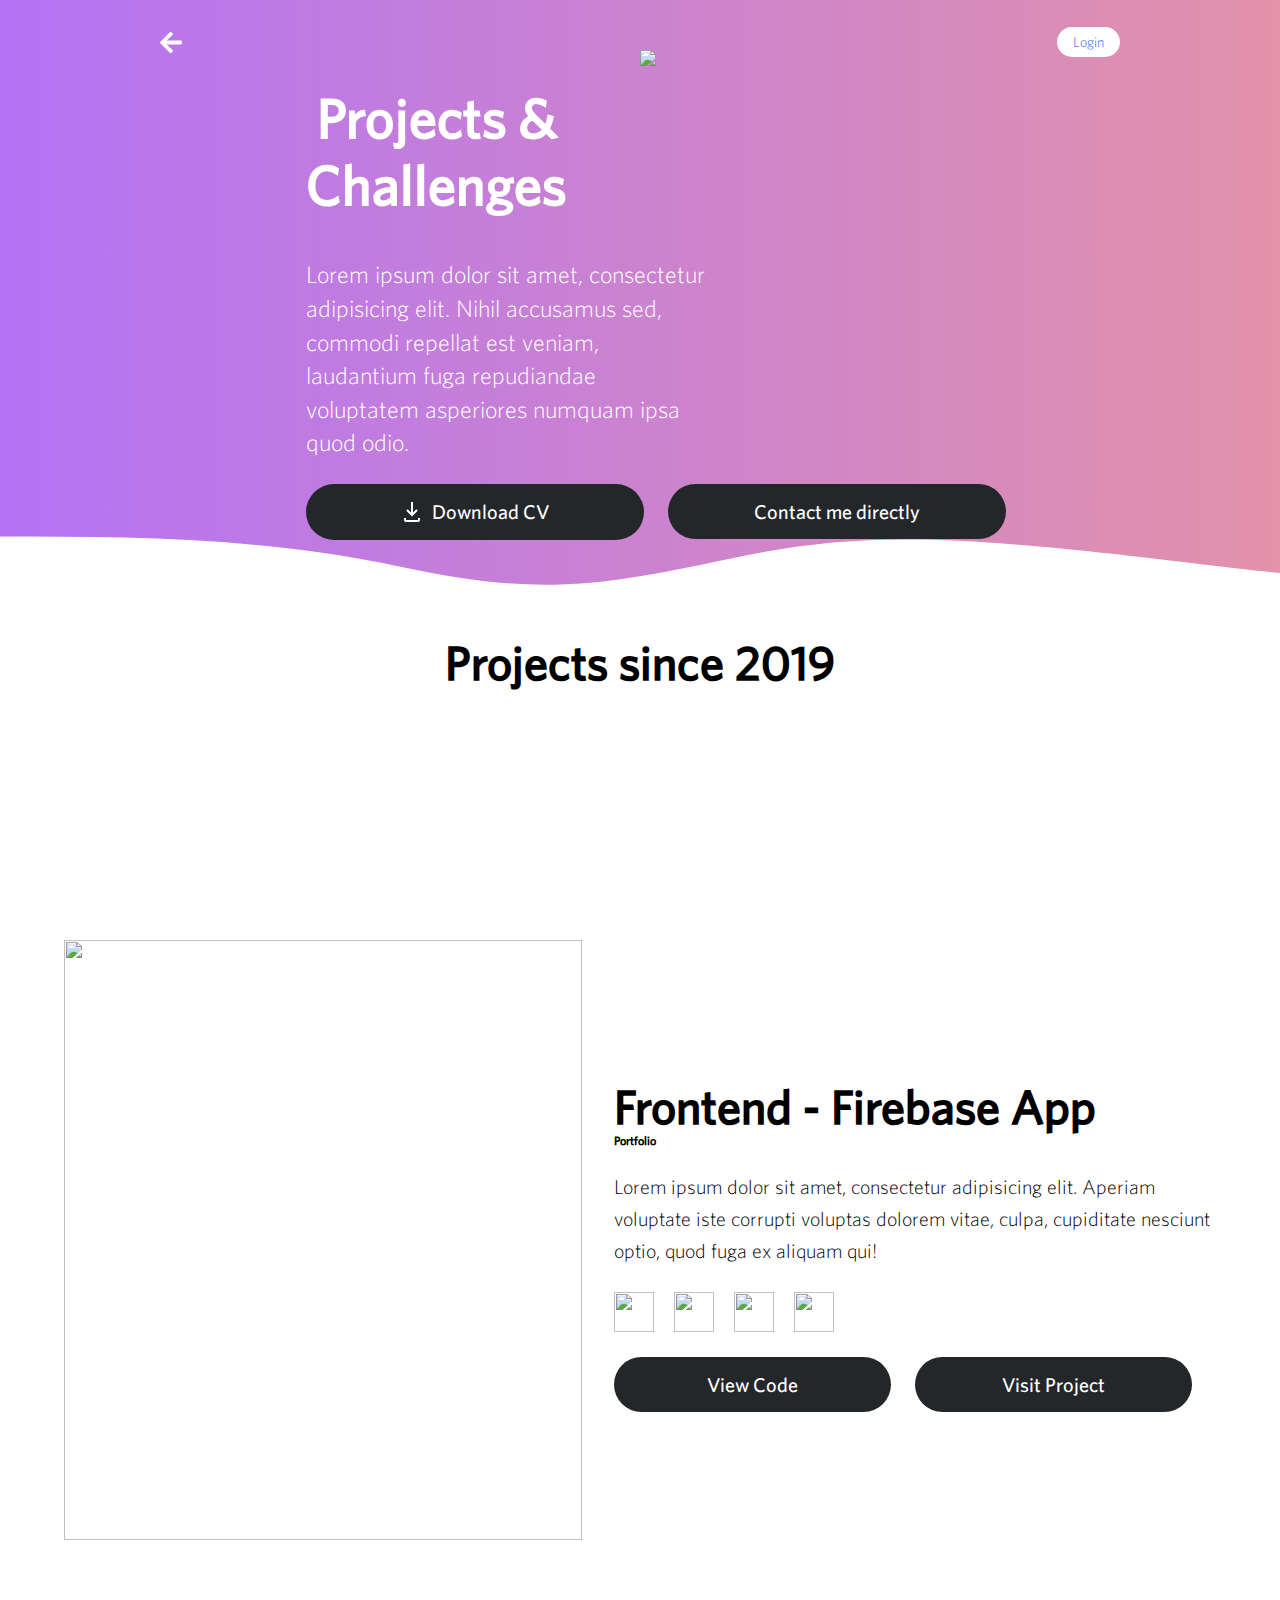
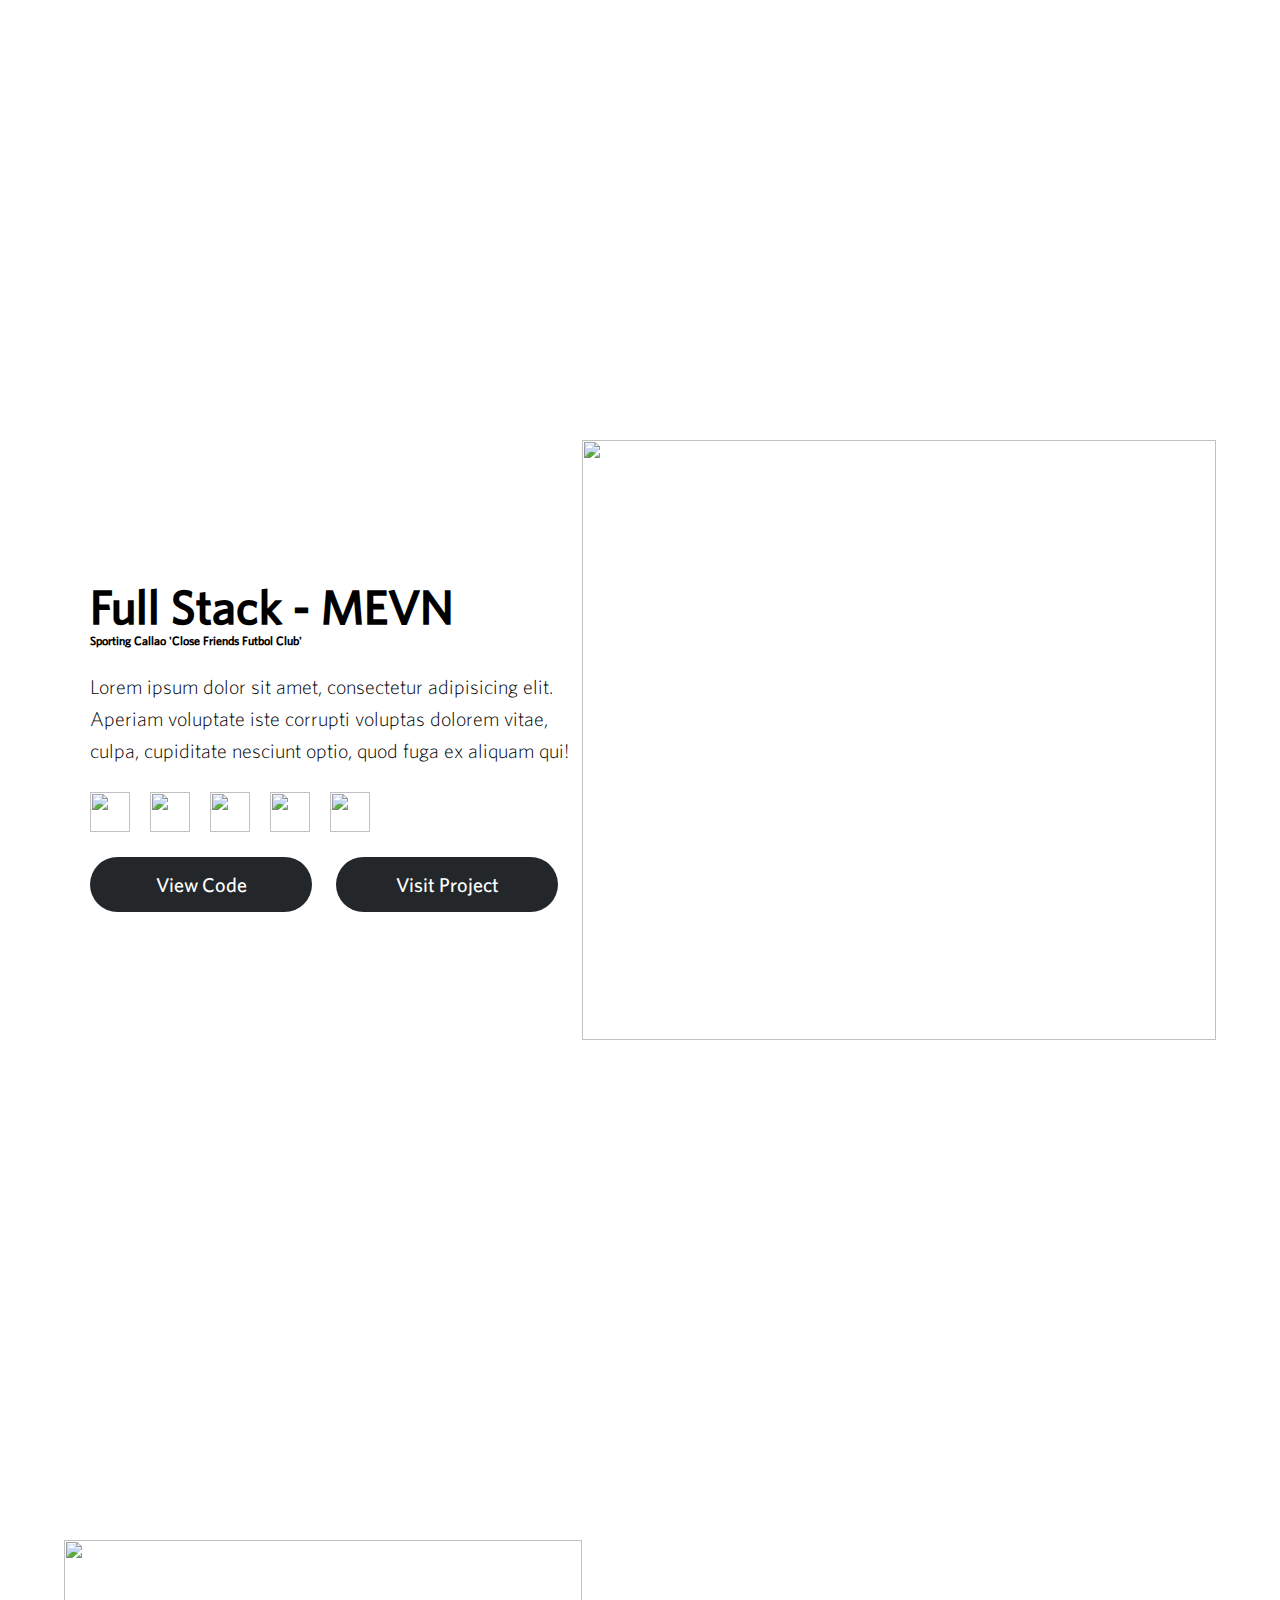
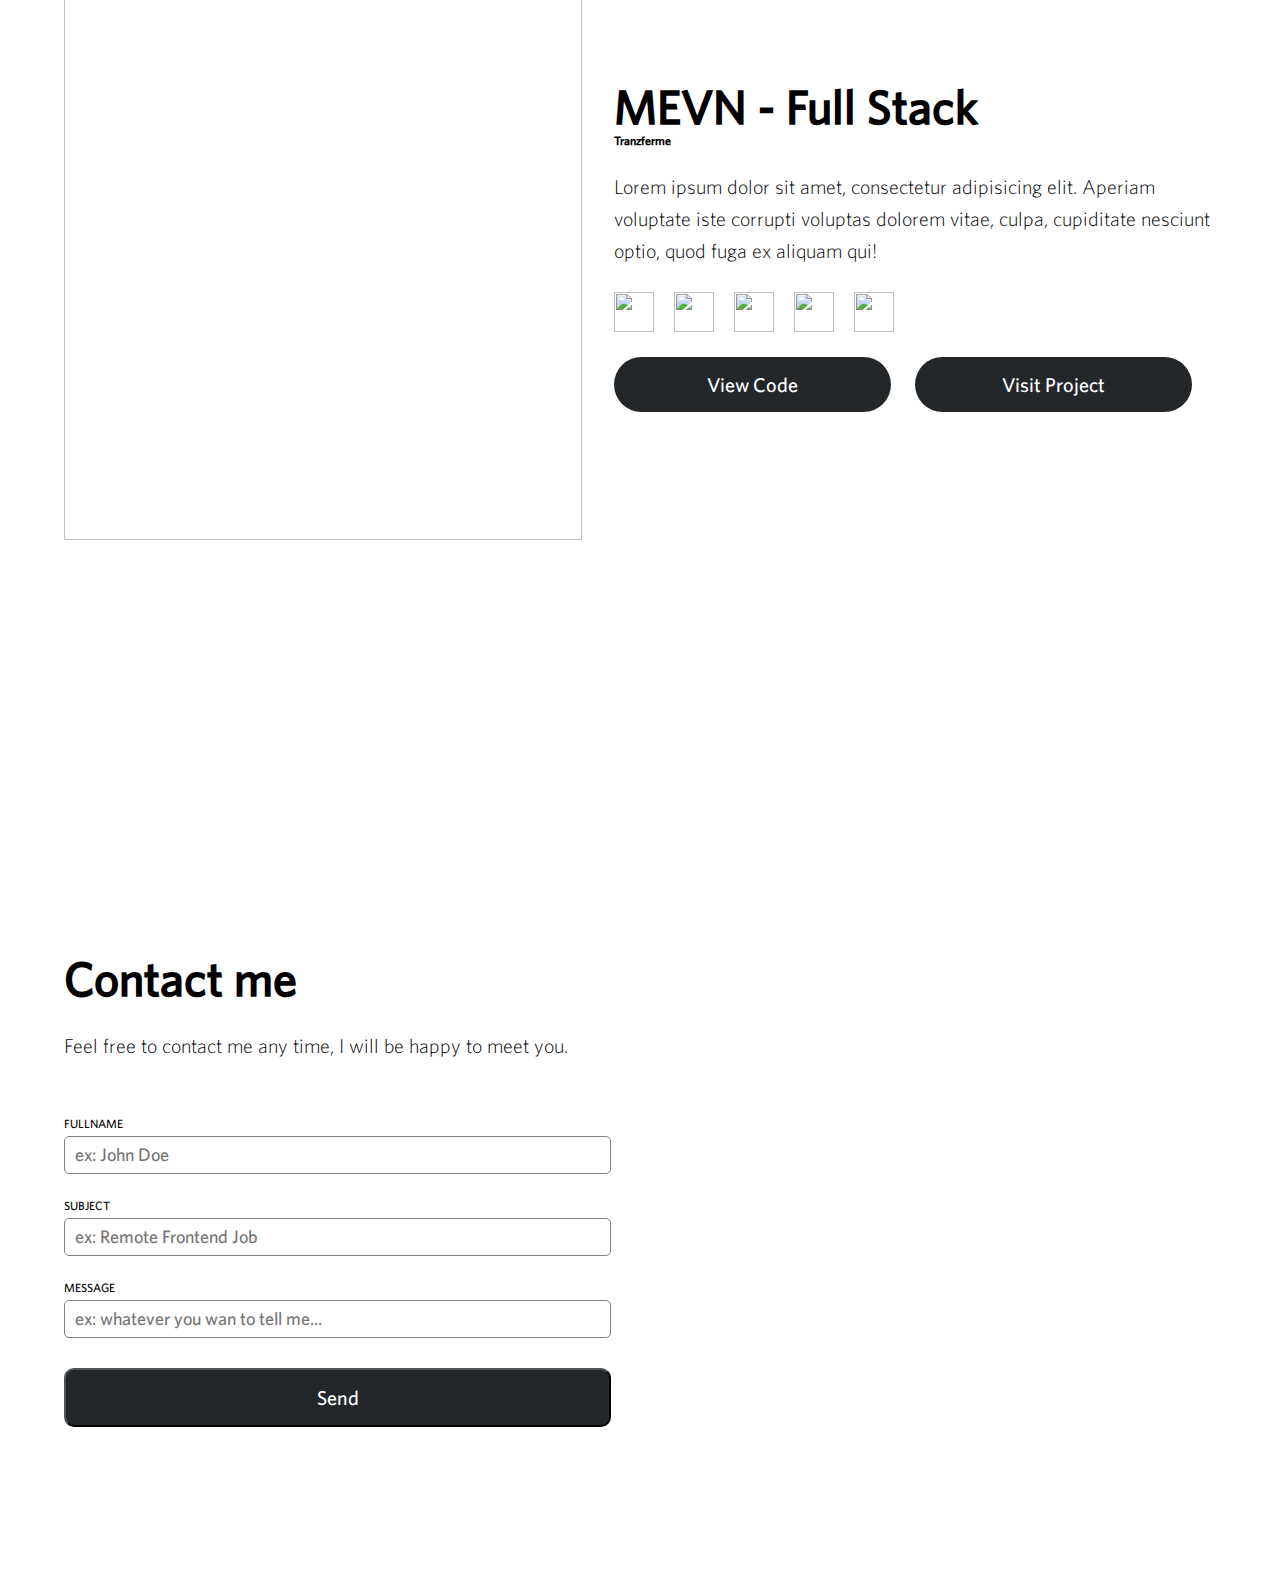
==== commit 8049c503: "mobile first implemented" ====
--- a/public/index.html
+++ b/public/index.html
@@ -5,31 +5,35 @@
     <meta name="viewport" content="width=device-width, initial-scale=1.0">
     <title>CARLOS' PORTFOLIO</title>
     <link rel="stylesheet" href="./css/styles.css">
+    <link rel="stylesheet" href="./css/projects-view.css">
     <link rel="stylesheet" href="./css/modules.css">
+    <link rel="stylesheet" href="./css/breakpoints.css">
     <script src="https://cdnjs.cloudflare.com/ajax/libs/gsap/3.5.1/gsap.min.js"></script>
     <script src="https://www.gstatic.com/firebasejs/8.1.2/firebase-app.js"></script>
-<script src="https://www.gstatic.com/firebasejs/8.1.2/firebase-firestore.js"></script>
+    <script src="https://www.gstatic.com/firebasejs/8.1.2/firebase-firestore.js"></script>
 </head>
-<body>
+<body id="body">
     <div class="hero">
         <div class="hero__container">
-            <header class="hero__header">
+            <header class="hero__header" style="display: none;">
                 <h1 class="hero__header__title">@TheCARGOS</h1>
                 <nav>
                     <ul class="hero__header__nav">
-                        <li class="hero__header__nav__li">Languages</li>
-                        <li class="hero__header__nav__li">Experience</li>
-                        <li class="hero__header__nav__li">Challenges</li>
-                        <li class="hero__header__nav__li">Feedback</li>
-                        <li class="hero__header__nav__li">Contact</li>
+                        <li class="hero__header__nav__li"><a href="#skills">Languages</a></li>
+                        <li class="hero__header__nav__li"><a href="#projects">Projects & Challenges</a></li>
+                        <li class="hero__header__nav__li"><a href="#contact">Contact</a></li>
                     </ul>
                 </nav>
                 <a class="hero__header__btn-lang" href="#!">Login</a>
             </header>
+
+            <header class="hero__header hero__header--mobile">
+                <h1 class="hero__header__title">@TheCARGOS</h1>
+                <a class="hero__header__btn-lang" href="#!">Login</a>
+            </header>
     
             <div class="hero__body">
-                <h1 class="hero__body__title">Carlos Loayza</h1>
-                <h1 class="hero__body__title">Jr. Frontend Developer</h1>
+                <h1 class="hero__body__title">Carlos Loayza <br />Jr. Frontend Developer</h1>
                 <p class="hero__body__text">Lorem ipsum dolor sit amet, consectetur adipisicing elit. Nihil accusamus sed, commodi repellat est veniam, laudantium fuga repudiandae voluptatem asperiores numquam ipsa quod odio.</p>
                 
                 <div class="hero__body__buttons">
@@ -43,23 +47,23 @@
                 </div>
             </div>
             <div class="hero__images">
-                <img class="hero__images__main-image" src="https://discord.com/assets/7b01f72a2054561145b6dd04add417c0.svg" alt="">
+                <img class="hero__images__main-image hide-on-mobile" src="https://discord.com/assets/7b01f72a2054561145b6dd04add417c0.svg" alt="">
                 <img class="hero__images__main-image" src="https://discord.com/assets/e92fcc9ab6e63c1a17e954af347a1f1d.svg" alt="">
             
-                <img class="hero__images__boat-1" src="https://discord.com/assets/94acf432b564660994742251c2a5f222.svg" alt="">
-                <img class="hero__images__boat-2" src="https://discord.com/assets/4bdac631250f5f9e8a4b928d5efa22c8.svg" alt="">
-                <img class="hero__images__boat-3" src="https://discord.com/assets/31fde13d3508b8ddb01cf817ad09c690.svg" alt="">
+                <img class="hero__images__boat-1 hide-on-mobile" src="https://discord.com/assets/94acf432b564660994742251c2a5f222.svg" alt="">
+                <img class="hero__images__boat-2 hide-on-mobile" src="https://discord.com/assets/4bdac631250f5f9e8a4b928d5efa22c8.svg" alt="">
+                <img class="hero__images__boat-3 hide-on-mobile" src="https://discord.com/assets/31fde13d3508b8ddb01cf817ad09c690.svg" alt="">
             
-                <img class="hero__images__bg-1" src="https://discord.com/assets/edaebb01cd24df779f6feae9a34bd7d8.svg" alt="">
+                <img class="hero__images__bg-1 hide-on-mobile" src="https://discord.com/assets/edaebb01cd24df779f6feae9a34bd7d8.svg" alt="">
 
-                <img class="hero__images__balloon" src="https://discord.com/assets/9c0629769616f9629689a0e68a2e57b7.svg" alt="">
+                <img class="hero__images__balloon hide-on-mobile" src="https://discord.com/assets/9c0629769616f9629689a0e68a2e57b7.svg" alt="">
             </div>
         </div>
     </div>
 
     <section>
         <div class="container">
-            <div class="row">
+            <div class="row" id="skills">
                 <img class="row-item" src="https://discord.com/assets/c01c644bc9fa2a28678ae2f44969d248.svg" alt="">
                 <div class="row-item row-item--text">
                     <h2 class="row__title">Languages I learn so far...</h2>
@@ -79,11 +83,11 @@
     <svg class="wave-1hkxOo" version="1.1" xmlns="http://www.w3.org/2000/svg" viewBox="0 0 1440 100" preserveAspectRatio="none"><path class="wavePath-haxJK1" d="M826.337463,25.5396311 C670.970254,58.655965 603.696181,68.7870267 447.802481,35.1443383 C293.342778,1.81111414 137.33377,1.81111414 0,1.81111414 L0,150 L1920,150 L1920,1.81111414 C1739.53523,-16.6853983 1679.86404,73.1607868 1389.7826,37.4859505 C1099.70117,1.81111414 981.704672,-7.57670281 826.337463,25.5396311 Z" fill="var(--off-white)"></path></svg>
     <section style="background: var(--off-white); margin-top: -10px;">
         <div class="container">
-            <div class="row row--reverse">
+            <div class="row row--reverse" id="projects">
                 <div class="row-item row-item--text">
                     <h2 class="row__title">Projects & Challenges</h2>
                     <p class="row__text">2019 was the year I started coding for others, one year later I feel comfortable making design into code.</p>
-                    <a class="hero__body__buttons__btn hero__body__buttons__btn--dark" href="#!">Review Projects</a>
+                    <a class="hero__body__buttons__btn hero__body__buttons__btn--dark" href="#!" onclick="goTo('projects')">Review Projects</a>
                 </div>
                 <img class="row-item" src="https://discord.com/assets/98c9edf635a98377ec579aaa19ed47be.svg" alt="">
             </div>
@@ -92,11 +96,11 @@
     </section>
     <section>
         <div class="container">
-            <div class="column">
+            <div class="column" id="contact">
                 <h2 class="row__title">Contact me</h2>
                 <p class="row__text">Feel free to contact me any time, I will be happy to meet you.</p>
             
-                <div class="form-container">
+                <div class="row row--reverse" style="padding: 0;">
                     <form class="form" id="contactForm" action="/contact" method="POST">
                         <fieldset class="fieldset">
                             <label class="form__label" for="name">FULLNAME</label>
@@ -143,5 +147,6 @@
             delay: 1
         }, "-=2")
 </script>
-<script src="app.js"></script>
+<script src="./app.js"></script>
+<script src="./views.js"></script>
 </html>--- a/public/css/styles.css
+++ b/public/css/styles.css
@@ -38,10 +38,12 @@
     --num-grid-columns: 4;
     --page-gutter: 24px;
     --section-spacing: 56px;
+
+    scroll-behavior: smooth;
 }
 
 .hero {
-    height: 624px;
+    min-height: 120vh;
     background-color: #2A5EE8;
     color: var(--white);
     position: relative;
@@ -63,6 +65,7 @@
 
 .hero__header__title {
     font-size: 18px;
+    z-index: 100;
 }
 
 .hero__header__nav {
@@ -72,7 +75,7 @@
     align-items: center;
 }
 
-.hero__header__nav__li {
+.hero__header__nav__li, .hero__header__nav__li a {
     list-style-type: none;
     margin: 0 20px;
     font-size: 16px;
@@ -80,6 +83,8 @@
     font-family: WhitneyBold;
     cursor: pointer;
     z-index: 100;
+    color: var(--off-white);
+    text-decoration: none;
 }
 
 .hero__header__nav__li:hover {
@@ -96,47 +101,51 @@
     font-size: 14px;
     font-weight: light;
     font-family: WhitneyLight;
+    z-index: 100;
 }
 
 
 .hero__body {
     display: flex;
-    justify-content: center;
     align-items: center;
     flex-direction: column;
     height: 80%;
-    text-align: center;
+    text-align: left;
+    max-width: 78%;
+    margin: 0 auto;
+    padding-top: var(--section-spacing);
 }
 
 .hero__body__title {
-    font-size: 56px;
+    font-size: 42px;
     line-height: 120%;
     z-index: 100;
 }
 
 .hero__body__text {
-    font-size: 20px;
-    line-height: 32px;
+    font-size: 24px;
+    line-height: 140%;
     margin-top: 40px;
     font-weight: lighter;
     font-family: WhitneyLight;
     z-index: 100;
-    max-width: 78%;
 }
 
 .hero__body__buttons {
     display: flex;
     justify-content: center;
     width: 100%;
-    padding-top: 24px;
-    z-index: 100;
+    z-index: 100;
+    flex-direction: column;
 }
 
 .hero__body__buttons__btn {
     background-color:white;
+    width: 100%;
     color: var(--dark-not-black);
     padding: 16px 32px;
     margin-right: 24px;
+    margin-top: 24px;
     border-radius: 28px;
     text-decoration: none;
     font-size: 20px;
@@ -261,16 +270,21 @@
 
 .row {
     display: grid;
-    grid-template-columns: 55% 45%;
-    grid-template-rows: 100%;
+    /* grid-template-columns: 55% 45%;
+    grid-template-rows: 100%; */
     padding: var(--section-spacing) 0;
     padding: 150px 0;
 
+    display: flex;
+    flex-direction: column;
 }
 
 .row--reverse {
-    grid-template-columns: 45% 55%;
-    padding: 250px 0;
+    /* grid-template-columns: 45% 55%;
+    padding: 250px 0; */
+
+    display: flex;
+    flex-direction: column-reverse;
 }
 
 img.row-item {
@@ -282,9 +296,8 @@
     align-self: center;
 }
 
-
 .row-item--text {
-    padding-left: var(--section-spacing)
+    padding-left: 5%;
 }
 
 .row-item a {
@@ -293,6 +306,7 @@
 }
 
 .row__title {
+    margin-top: 10px;
     font-size: 48px;
 }
 
@@ -306,17 +320,18 @@
 }
 
 .skills {
-    margin-top: 20px;
+    margin-top: 5px;
     display: flex;
     justify-content: flex-start;
     align-items: center;
-    flex-wrap: nowrap;
+    flex-wrap: wrap;
 }
 
 .skills__logo {
     height: 40px;
     width: 40px;
     margin-right: 20px;
+    margin-top: 20px;
 }
 
 .column {
@@ -326,7 +341,6 @@
 .form-container {
     margin-top: 30px;
     display: grid;
-    grid-template-columns: 50% 1fr;
 }
 
 .form {
@@ -336,6 +350,7 @@
 .form-container__img {
     object-fit: cover;
     width: 100%;
+    margin-top: 30px;
 }
 
 .fieldset {
@@ -364,25 +379,4 @@
     border-radius: 10px;
     margin: 0 auto;
     margin-top: 30px;
-}
-
-
-/* <h2 class="row__title">Contact me</h2>
-<p class="row__text">Feel free to contact me any time, I will be happy to meet you.</p>
-<form ass="form" action="/contact" method="POST">
-    <h3 class="form__title">Contact me</h3>
-    <span class="form__text">Feel free to send me a message</span>
-    <fieldset class="fieldset">
-        <label class="form__label" for="name">FULLNAME</label>
-        <input class="form__input" type="text" id="name" placeholder="ex: John Doe">
-    </fieldset>
-    <fieldset class="fieldset">
-        <label class="form__label" for="name">SUBJECT</label>
-        <input class="form__input" type="text" id="subject" placeholder="ex: Remote Frontend Job">
-    </fieldset>
-    <fieldset class="fieldset">
-        <label class="form__label" for="name">DESCRIPTION</label>
-        <input class="form__input" type="text" id="content" placeholder="ex: whatever you wan to tell me...">
-    </fieldset>
-    <button class="form__button" type="submit">Send</button>
-</form> */+}--- a/public/css/projects-view.css
+++ b/public/css/projects-view.css
@@ -0,0 +1,72 @@
+.hero--projects {
+    height: 756px;
+    background: linear-gradient(90deg,#b473f5,#e292aa);
+}
+
+.hero--projects__body {
+    text-align: left;
+    align-items: flex-start;
+    /* padding-top: 0; */
+    padding-left: var(--section-spacing);
+    padding-top: 0;
+}
+
+.hero--projects__header__icon {
+    cursor: pointer;
+}
+
+.hero--projects__body__text {
+    max-width: 400px;
+}
+
+.hero--projects__header__icon {
+    color: white !important;
+    fill: white;
+    height: 25px;
+    z-index: 500;
+}
+
+.hero--projects__body__buttons {
+    align-items: flex-start;
+    justify-content: flex-start;
+    flex-wrap: nowrap;
+}
+
+.hero--projects__images__video {
+    width: 100vw;
+    height: 100%;
+    transform: scale(2.2) translateY(10%);
+    /* transform-origin: center center; */
+}
+
+.hero__images__video-alt {
+    width: 250px;
+    height: auto;
+    position: absolute;
+    left: 50%;
+    top: 50px;
+}
+
+.text-center {
+    text-align: center;
+}
+
+@media screen and (max-width: 700px) {
+    .hero--projects__body {
+        padding-top: var(--section-spacing) !important;
+        padding-left: 0;
+        padding-top: 130px !important;
+    }
+
+    .hero--projects__body__title {
+        font-size: 52px;
+    }
+
+    .hero--projects__body__text {
+        font-size: 24px;
+    }
+
+    .hero--projects__body__text {
+        font-size: 24px;
+    }
+}--- a/public/css/modules.css
+++ b/public/css/modules.css
@@ -1,31 +1,29 @@
 /* The Modal (background) */
 .modal-form {
     display: none;
-    opacity: 0;
     position: fixed; /* Stay in place */
     z-index: 1; /* Sit on top */
     left: 0;
-    top: 0;
+    top: -10%;
     width: 100vw; /* Full width */
     height: 100vh; /* Full height */
-    /* overflow: auto; Enable scroll if needed */
   }
 
   
   /* Modal Content/Box */
-.modal-form__content {
-    background-color: #fefefe;
-    background-color: var(--status-green);
-    color: var(--off-white);
-    margin: 15% auto; /* 15% from the top and centered */
-    padding: 20px;
-    width: 80%; /* Could be more or less, depending on screen size */
-    position: relative;
-    border-radius: 10px;
-}
+  .modal-form__content {
+        background-color: var(--status-green);
+        color: var(--off-white);
+        margin: 15% auto; /* 15% from the top and centered */
+        padding: 20px;
+        width: 80%; /* Could be more or less, depending on screen size */
+        position: relative;
+        border-radius: 10px;
+    }
     
 .modal-form__content--danger {
     background: var(--ekko-red);
+    color: var(--off-white)
 }
 
 .modal-form__text {
@@ -50,9 +48,10 @@
     color: var(--off-white)
   }
   
-  .close:hover,
-  .close:focus {
-    color: black;
+  .modal-form__close:hover,
+  .modal-form__close:focus {
     text-decoration: none;
     cursor: pointer;
+    border: none;
+    outline: none;
   }--- a/public/css/breakpoints.css
+++ b/public/css/breakpoints.css
@@ -0,0 +1,60 @@
+@media screen and (min-width: 700px) {
+    .hero {
+        height: 624px;
+        min-height: unset;
+    }
+
+    .hero--projects__container {
+        padding-bottom: 200px;
+    }
+
+    .hero__header {
+        display: flex !important;
+    }
+
+    .hero__header--mobile {
+        display: none !important;
+    }
+
+
+    .hero__body__title {
+        text-align: center;
+        font-size: 56px;
+    }
+
+    .hero__body__buttons {
+        flex-direction: row;
+        margin: 0 auto;
+    }
+
+    .hero--projects__body__buttons {
+        margin: 0 auto;
+        margin-left: 0;
+    }
+
+    .row {
+        grid-template-columns: 55% 45%;
+        grid-template-rows: 100%;
+        padding-left: var(--section-spacing);
+    }
+
+    .row, .row--reverse {
+        display: grid;
+        grid-template-columns: 45% 55%;
+        padding: 250px 0;
+    }
+
+    .form-container {
+        grid-template-columns: 50% 1fr;
+    }
+}
+
+@media screen and (max-width: 700px) {
+    .hide-on-mobile {
+        display: none;
+    }
+}
+
+/* .hide-on-mobile {
+    transform: translateX(-50%) !important;
+} */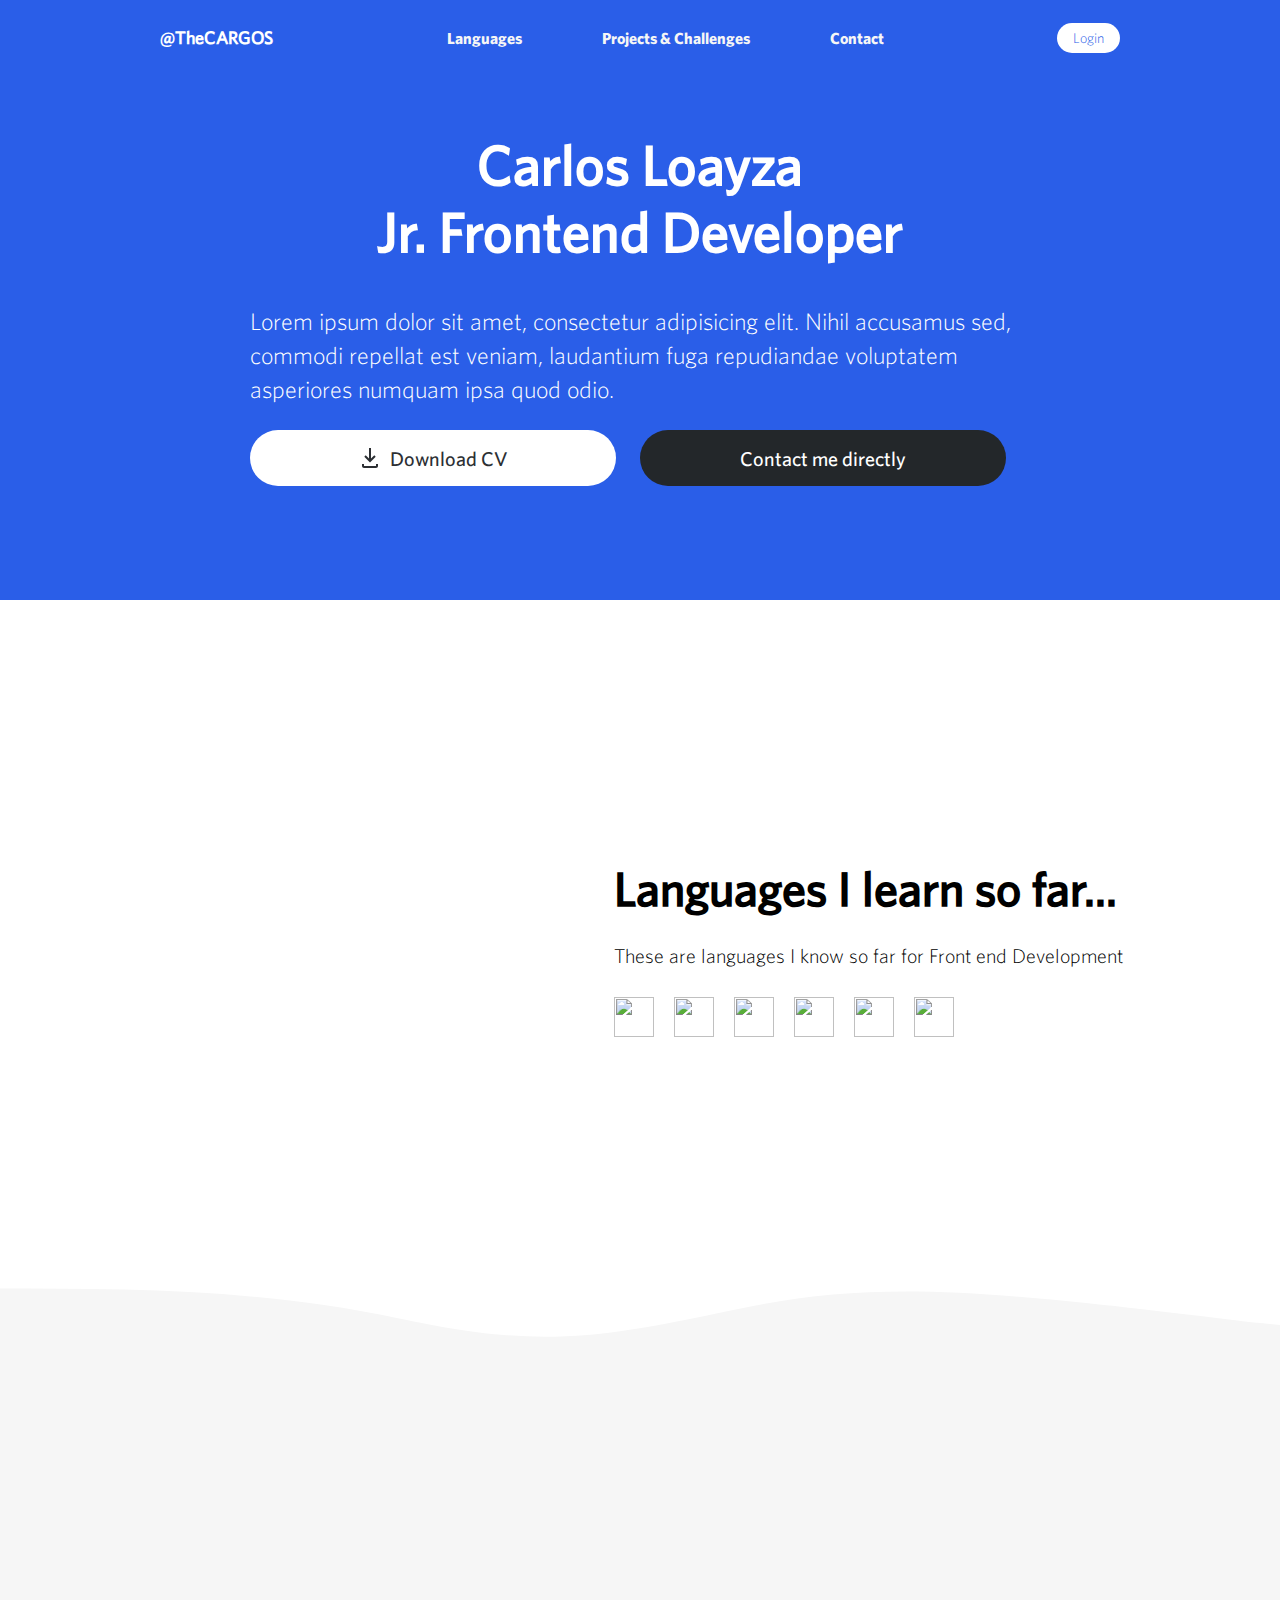
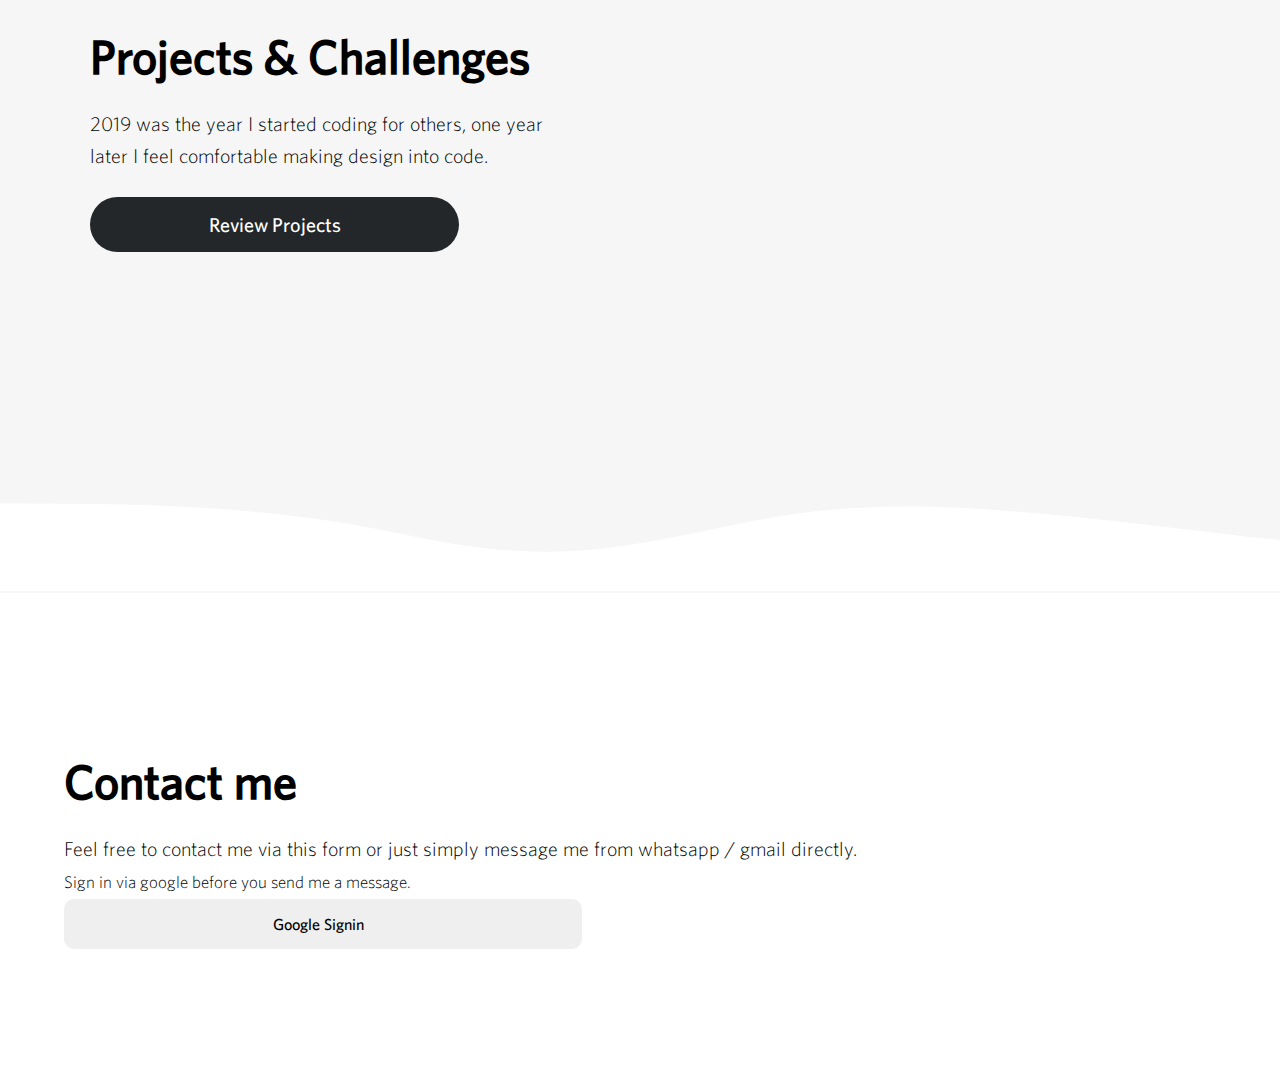
==== commit 6b350061: "contact & google auth integrated" ====
--- a/public/index.html
+++ b/public/index.html
@@ -11,6 +11,7 @@
     <script src="https://cdnjs.cloudflare.com/ajax/libs/gsap/3.5.1/gsap.min.js"></script>
     <script src="https://www.gstatic.com/firebasejs/8.1.2/firebase-app.js"></script>
     <script src="https://www.gstatic.com/firebasejs/8.1.2/firebase-firestore.js"></script>
+    <script src="https://www.gstatic.com/firebasejs/8.1.2/firebase-auth.js"></script>
 </head>
 <body id="body">
     <div class="hero">
@@ -24,7 +25,13 @@
                         <li class="hero__header__nav__li"><a href="#contact">Contact</a></li>
                     </ul>
                 </nav>
-                <a class="hero__header__btn-lang" href="#!">Login</a>
+                <div style="z-index: 400;">
+                    <a id="login-button" class="hero__header__btn-lang" href="#!" onclick="googleSignin()">Login</a>
+                    <div id="google-user" class="google-user hide-by-default">
+                        <img id="user-photo-2" class="google-user__photo" src="https://www.xovi.com/wp-content/plugins/all-in-one-seo-pack/images/default-user-image.png" alt="">
+                        <h2 id="user-name-2" class="google-user__name"></h2>
+                    </div>
+                </div>
             </header>
 
             <header class="hero__header hero__header--mobile">
@@ -98,16 +105,38 @@
         <div class="container">
             <div class="column" id="contact">
                 <h2 class="row__title">Contact me</h2>
-                <p class="row__text">Feel free to contact me any time, I will be happy to meet you.</p>
+                <p class="row__text">Feel free to contact me via this form or just simply message me from whatsapp / gmail directly.</p>
             
                 <div class="row row--reverse" style="padding: 0;">
-                    <form class="form" id="contactForm" action="/contact" method="POST">
+                    <div class="google-container" id="google-auth">
+                        <span class="google-container__span">Sign in via google before you send me a message.</span>
+                        <div class="form__btn--google" onclick="googleSignin()">
+                            <img class="form__btn__img--google" src="https://img-authors.flaticon.com/google.jpg" alt="">
+                            <span class="form__btn__span">Google Signin</span>
+                        </div>
+                    </div>
+                    <form class="form hide-by-default" id="contactForm" action="/contact" method="POST">
                         <fieldset class="fieldset">
-                            <label class="form__label" for="name">FULLNAME</label>
-                            <input class="form__input" type="text" id="fullname" placeholder="ex: John Doe">
+                            <div class="profile">
+                                <img id="user-photo" class="profile__img" src="https://www.xovi.com/wp-content/plugins/all-in-one-seo-pack/images/default-user-image.png" alt="">
+                                <h2 id="user-name" class="profile__name"></h2>
+                            </div>
+                            <!-- <button onclick="googleSignout()">Google Signout</button> -->
                         </fieldset>
+
+                        <!-- HIDDEN CONTENT -->
+                        <fieldset class="fieldset hide-by-default">
+                            <label class="form__label" for="name">NAME</label>
+                            <input class="form__input" type="text" id="fullname" placeholder="ex: Remote Frontend Job">
+                        </fieldset>
+                        <fieldset class="fieldset hide-by-default">
+                            <label class="form__label" for="email">EMAIL</label>
+                            <input class="form__input" type="text" id="email" placeholder="ex: Remote Frontend Job">
+                        </fieldset>
+                        <!-- END OF HIDDEN CONTENT -->
+
                         <fieldset class="fieldset">
-                            <label class="form__label" for="name">SUBJECT</label>
+                            <label class="form__label" for="subject">SUBJECT</label>
                             <input class="form__input" type="text" id="subject" placeholder="ex: Remote Frontend Job">
                         </fieldset>
                         <fieldset class="fieldset">
@@ -148,5 +177,7 @@
         }, "-=2")
 </script>
 <script src="./app.js"></script>
+<script src="./auth.js"></script>
+<script src="./contact.js"></script>
 <script src="./views.js"></script>
 </html>--- a/public/css/styles.css
+++ b/public/css/styles.css
@@ -285,6 +285,7 @@
 
     display: flex;
     flex-direction: column-reverse;
+    align-items: center;
 }
 
 img.row-item {
@@ -369,7 +370,7 @@
     font-size: 18px;
     border-radius: 5px;
     border: 1px solid grey;
-    line-height: 2;
+    line-height: 2.1;
     padding-left: 10px;
     color: rgba(0, 0, 0, .8);
 }
@@ -379,4 +380,82 @@
     border-radius: 10px;
     margin: 0 auto;
     margin-top: 30px;
+}
+
+.google-container__span {
+    font-size: 17px;
+    font-weight: lighter;
+    font-weight: light;
+    font-family: WhitneyLight;
+    color: var(--black);
+    line-height: 2;
+}
+
+.form__btn--google {
+    height: 50px;
+    display: flex;
+    justify-content: center;
+    align-items: center;
+    border: none;
+    background-color: #EFEFEF;
+    border-radius: 10px;
+    cursor: pointer;
+}
+
+.form__btn__img--google {
+    height: 90%;
+    border-radius: 50%;
+    margin-left: -20px;
+}
+
+.form__btn__span {
+    margin-left: 10px;
+    font-size: 16px;
+}
+
+.profile {
+    display: flex;
+    justify-content: flex-start;
+    align-items: center;
+
+    height: 50px;
+    display: flex;
+    justify-content: center;
+    align-items: center;
+    border: none;
+    background-color: #EFEFEF;
+    border-radius: 10px;
+    cursor: pointer;
+}
+
+.profile__img {
+    height: 80%;
+    border-radius: 50%;
+    margin-left: -20px;
+    border: 5px solid var(--status-green);
+}
+
+.profile__name {
+    margin-left: 10px;
+    font-size: 16px;
+    font-weight: lighter;
+}
+
+.google-user {
+    display: flex;
+    justify-content: center;
+    align-items: center;
+    height: 40px;
+}
+
+.google-user__photo {
+    height: 100%;
+    border-radius: 50%;
+    border: 5px solid var(--status-green);
+    margin-right: 12px;
+}
+
+.google-user__name {
+    font-size: 13px;
+    font-weight: lighter;
 }--- a/public/css/modules.css
+++ b/public/css/modules.css
@@ -54,4 +54,9 @@
     cursor: pointer;
     border: none;
     outline: none;
+  }
+
+
+  .hide-by-default {
+    display: none;
   }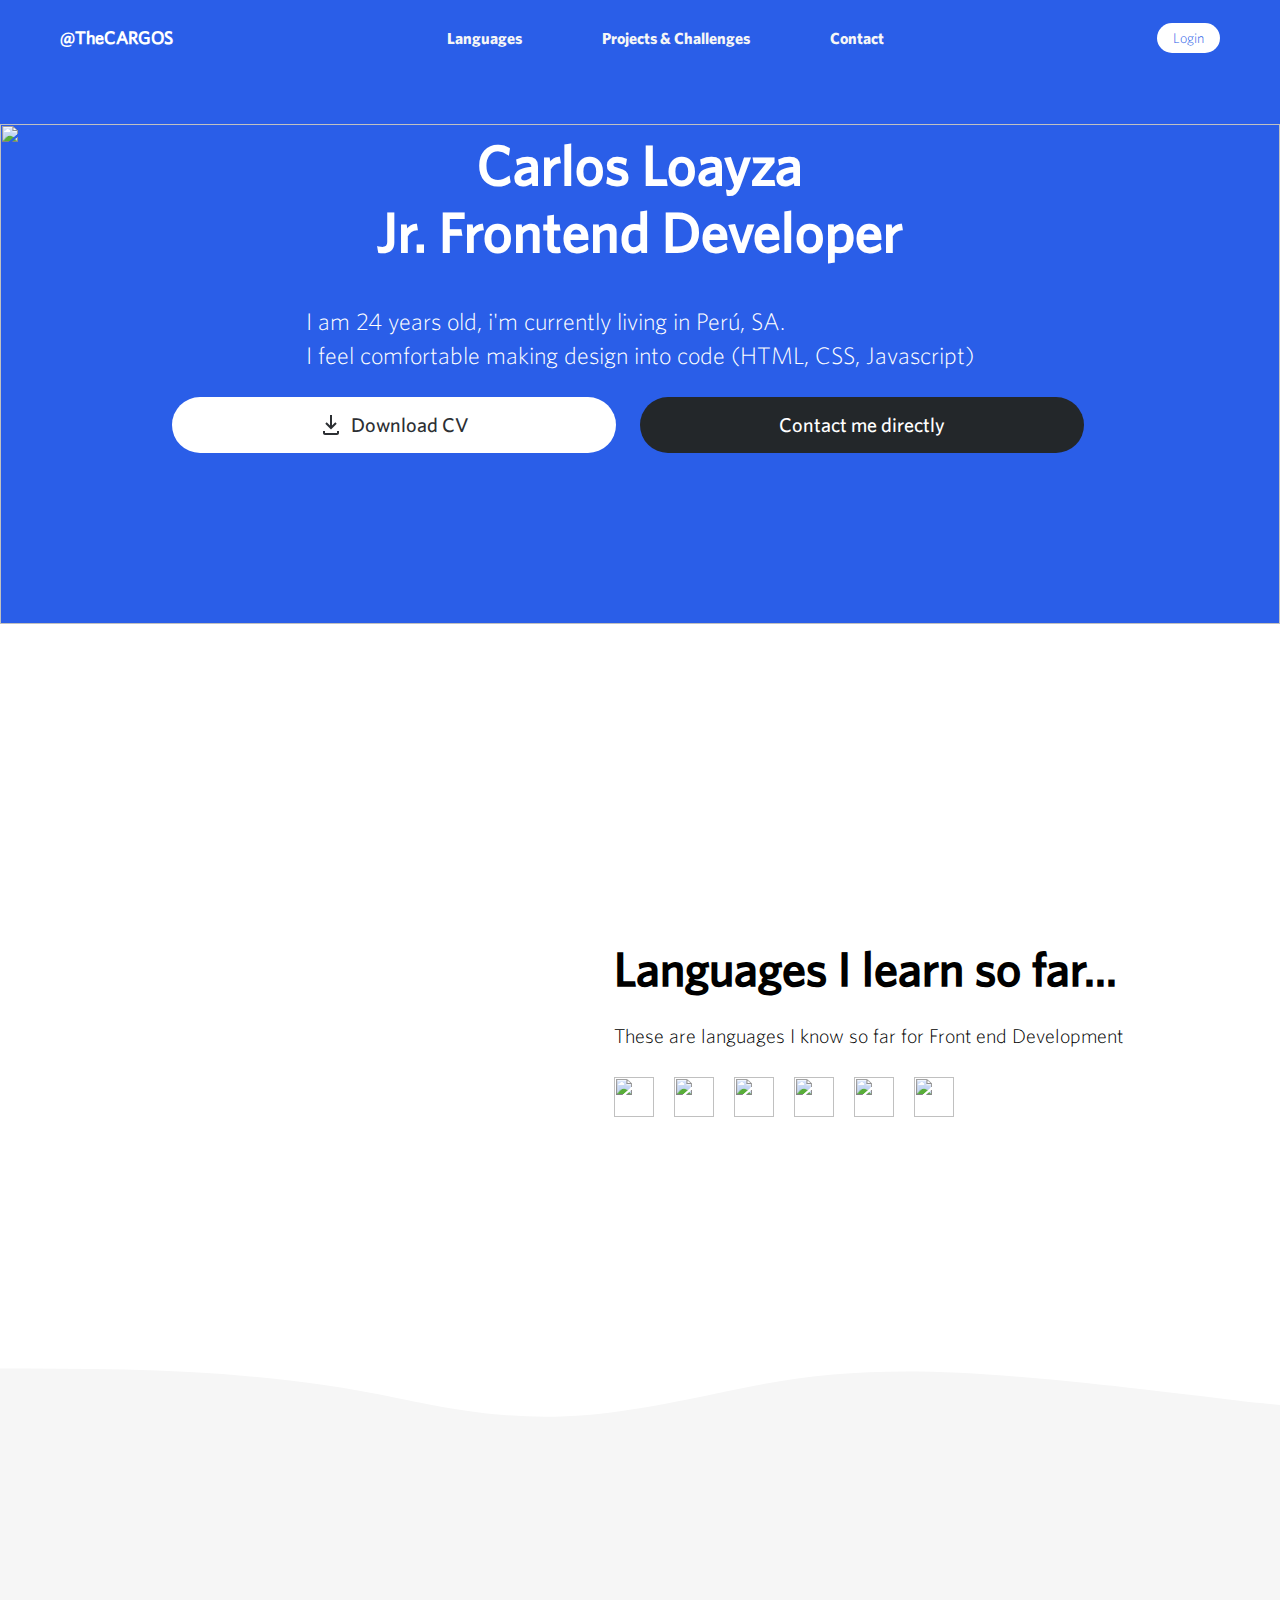
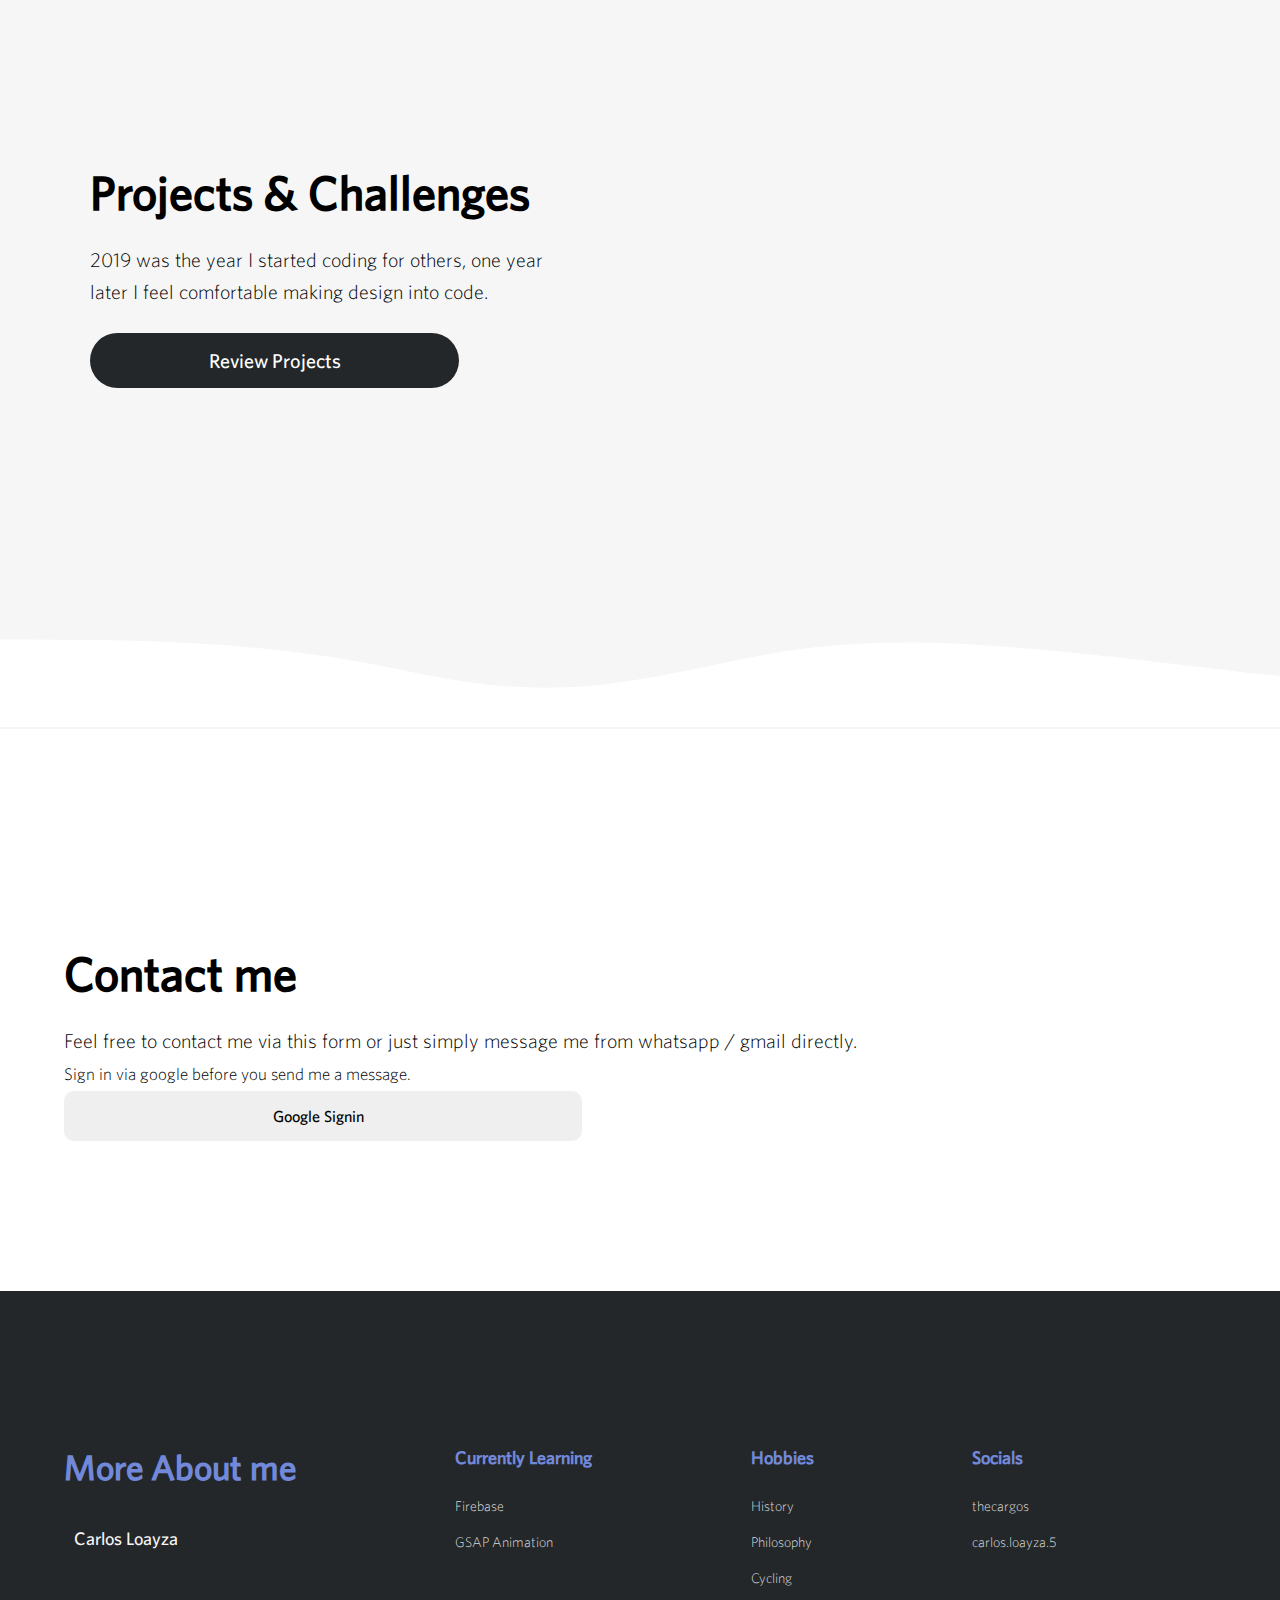
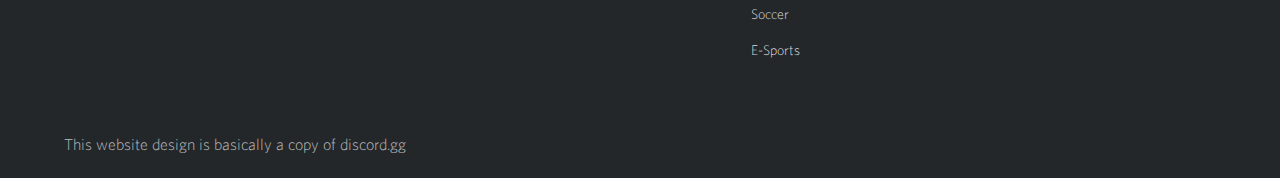
==== commit 2bb6d1df: "populating plain text" ====
--- a/public/index.html
+++ b/public/index.html
@@ -41,7 +41,11 @@
     
             <div class="hero__body">
                 <h1 class="hero__body__title">Carlos Loayza <br />Jr. Frontend Developer</h1>
-                <p class="hero__body__text">Lorem ipsum dolor sit amet, consectetur adipisicing elit. Nihil accusamus sed, commodi repellat est veniam, laudantium fuga repudiandae voluptatem asperiores numquam ipsa quod odio.</p>
+                <p class="hero__body__text">
+                    I am 24 years old, i'm currently living in Perú, SA.
+                    <br />
+                    I feel comfortable making design into code (HTML, CSS, Javascript)
+                </p>
                 
                 <div class="hero__body__buttons">
                     <a class="hero__body__buttons__btn" href="#!">
@@ -159,8 +163,52 @@
             </div>
         </div>
     </section>
+
+    <section class="footer section--dark">
+        <footer class="container">
+            <div class="footer__row">
+                <div class="footer__column footer__colum--">
+                    <h2 class="footer__title">More About me</h2>
+                    <img class="footer__img" src="/assets/carlos.png" alt="">
+                    <p class="footer__data">
+                        <img class="footer__data__flag" src="https://s3.amazonaws.com/pure_charity/uploads/production/avatar/image/34591/medium_Peru_Flag.png" alt="">
+                        <span class="footer__data__name">Carlos Loayza</span>
+                    </p>
+                </div>
+
+                <div class="footer__column">
+                    <h3 class="footer__subtitle">Currently Learning</h3>
+                    <ul>
+                        <li class="footer__li">Firebase</li>
+                        <li class="footer__li">GSAP Animation</li>
+                    </ul>
+                </div>
+
+                <div class="footer__column">
+                    <h3 class="footer__subtitle">Hobbies</h3>
+                    <ul>
+                        <li class="footer__li">History</li>
+                        <li class="footer__li">Philosophy</li>
+                        <li class="footer__li">Cycling</li>
+                        <li class="footer__li">Soccer</li>
+                        <li class="footer__li">E-Sports</li>
+                    </ul>
+                </div>
+
+                <div class="footer__column">
+                    <h3 class="footer__subtitle">Socials</h3>
+                    <ul>
+                        <li class="footer__li">thecargos</li>
+                        <li class="footer__li">carlos.loayza.5</li>
+                    </ul>
+                </div>
+            </div>
+
+            <span class="footer__foot">This website design is basically a copy of discord.gg</span>
+        </footer>
+    </section>
 </body>
-<script>
+<!-- <script>
     const timeline = gsap.timeline({ defaults: { duration: 1 } })
     
     timeline
@@ -175,7 +223,7 @@
             bottom: "-100%",
             delay: 1
         }, "-=2")
-</script>
+</script> -->
 <script src="./app.js"></script>
 <script src="./auth.js"></script>
 <script src="./contact.js"></script>
--- a/public/css/styles.css
+++ b/public/css/styles.css
@@ -50,7 +50,7 @@
 }
 
 .hero__container {
-    max-width: 1000px;
+    max-width: 1200px;
     margin: 0 auto;
     height: 100%;
 }
@@ -458,4 +458,79 @@
 .google-user__name {
     font-size: 13px;
     font-weight: lighter;
+}
+
+.footer {
+    background-color: var(--not-quite-black);
+    position: relative;
+}
+
+.footer__row {
+    padding-top: 100px;
+
+    display: grid;
+    grid-template-columns: repeat(3, auto);
+    grid-template-rows: repeat(2, auto);
+    row-gap: 40px;
+}
+
+.footer__column {
+    display: column;
+    justify-content: center;
+    gap: 20px;
+}
+
+.footer__column:first-child {
+    grid-column: 1 / 4;
+}
+
+.footer__title, .footer__subtitle {
+    color: var(--brand);
+}
+
+.footer__subtitle {
+    font-size: 18px;
+    margin-bottom: 30px;
+}
+
+.footer__img {
+    height: 11rem;
+    margin-top: 20px;
+}
+
+.footer__data {
+    display: flex;
+    justify-content: flex-start;
+    align-items: center;
+    margin-top: 15px;
+}
+
+.footer__data__flag {
+    height: 30px;
+    margin-right: 10px;
+}
+
+.footer__data__name {
+    color: var(--off-white);
+    font-size: 18px;
+}
+
+.footer__li {
+    color: #D9D9D9;
+    font-family: WhitneyLight;
+    list-style-type: none;
+    font-size: 14px;
+    margin-bottom: 20px;
+}
+
+.footer__title {
+    font-size: 35px;
+}
+
+.footer__foot {
+    color: #b9b9b9;
+    position: absolute;
+    bottom: 5%;
+    font-family: WhitneyLight;
+    font-size: 16px;
 }--- a/public/css/projects-view.css
+++ b/public/css/projects-view.css
@@ -35,7 +35,7 @@
 .hero--projects__images__video {
     width: 100vw;
     height: 100%;
-    transform: scale(2.2) translateY(10%);
+    transform: scale(1.9) translateY(6%);
     /* transform-origin: center center; */
 }
 
@@ -49,6 +49,10 @@
 
 .text-center {
     text-align: center;
+}
+
+.container {
+    padding-top: var(--section-spacing);
 }
 
 @media screen and (max-width: 700px) {
--- a/public/css/breakpoints.css
+++ b/public/css/breakpoints.css
@@ -4,8 +4,18 @@
         min-height: unset;
     }
 
+    .hero--projects {
+        height: 754px;
+    }
+
     .hero--projects__container {
         padding-bottom: 200px;
+    }
+
+    .hero--projects__body {
+        padding-left: 0;
+        margin-left: 40px;
+        margin-top: 80px;
     }
 
     .hero__header {
@@ -47,6 +57,16 @@
     .form-container {
         grid-template-columns: 50% 1fr;
     }
+
+    .footer__row {
+        grid-template-columns: repeat(4, auto);
+        grid-template-rows: auto;
+        padding-bottom: 100px;
+    }
+
+    .footer__column:first-child {
+        grid-column: unset;
+    }
 }
 
 @media screen and (max-width: 700px) {
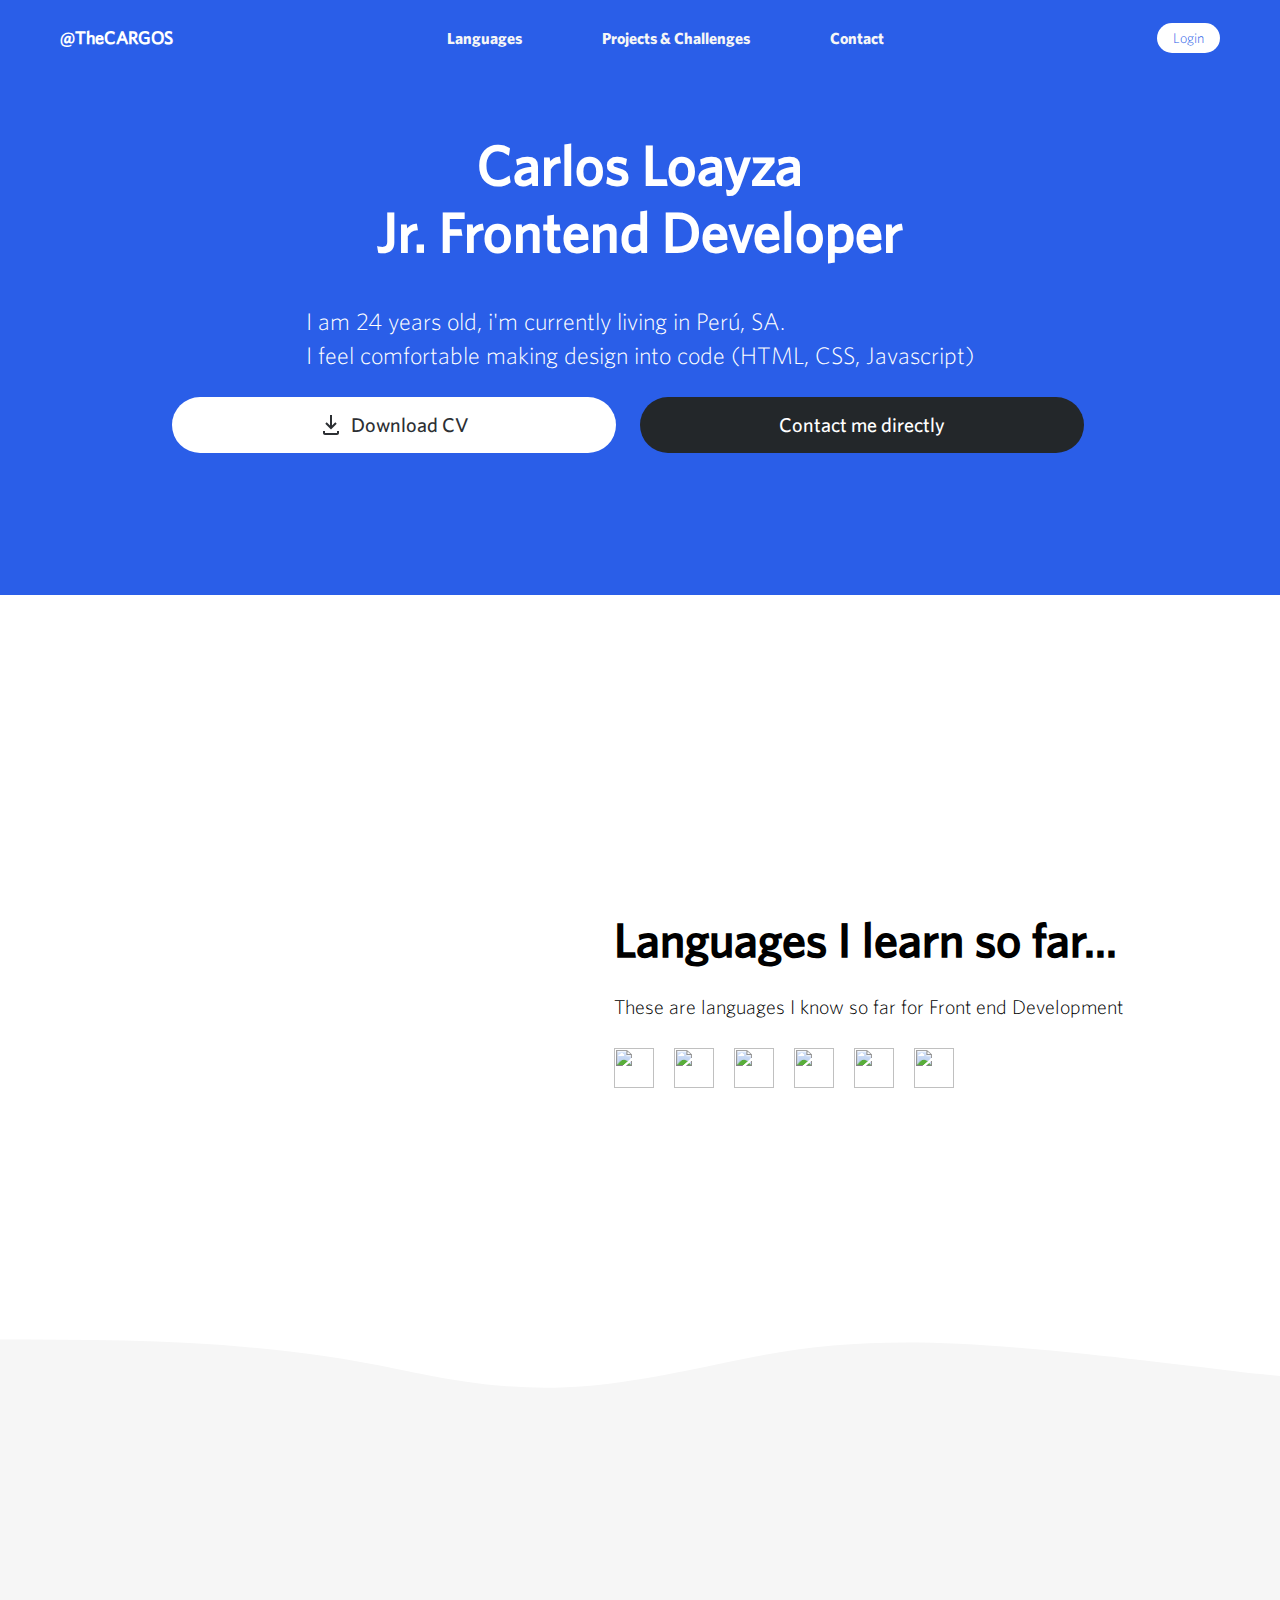
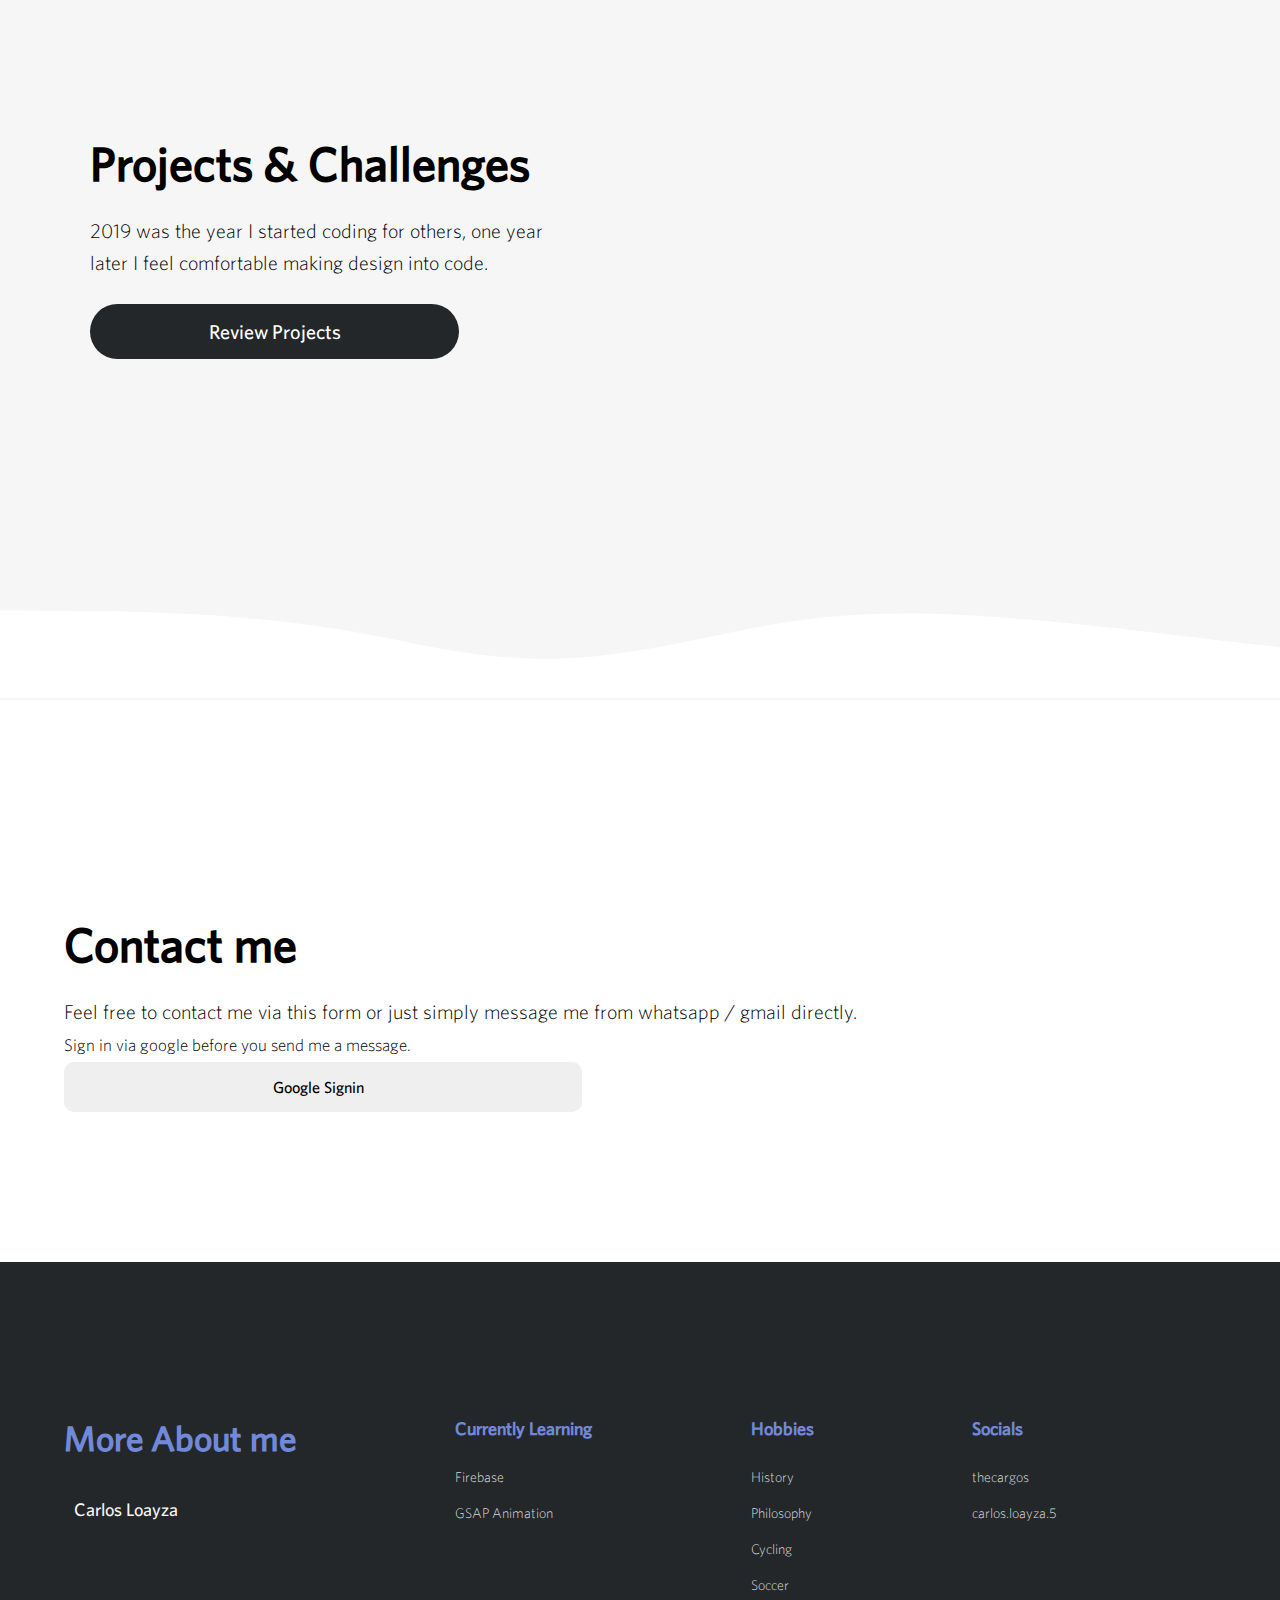
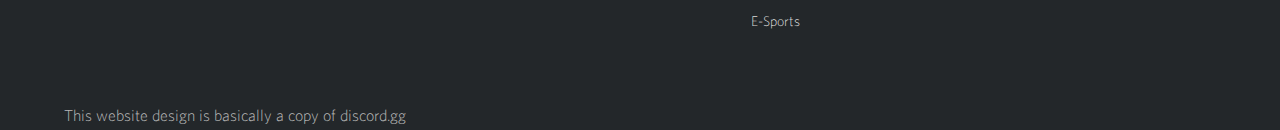
==== commit a4e2f086: "english cv uploaded" ====
--- a/public/index.html
+++ b/public/index.html
@@ -48,7 +48,7 @@
                 </p>
                 
                 <div class="hero__body__buttons">
-                    <a class="hero__body__buttons__btn" href="#!">
+                    <a class="hero__body__buttons__btn" href="/assets/docs/carlos-cv-en.pdf" target="_blank">
                         <svg>
                             <g fill="currentColor"><path d="M17.707 10.708L16.293 9.29398L13 12.587V2.00098H11V12.587L7.70697 9.29398L6.29297 10.708L12 16.415L17.707 10.708Z"></path><path d="M18 18.001V20.001H6V18.001H4V20.001C4 21.103 4.897 22.001 6 22.001H18C19.104 22.001 20 21.103 20 20.001V18.001H18Z"></path></g>
                         </svg>
@@ -208,7 +208,7 @@
         </footer>
     </section>
 </body>
-<!-- <script>
+<script>
     const timeline = gsap.timeline({ defaults: { duration: 1 } })
     
     timeline
@@ -223,7 +223,7 @@
             bottom: "-100%",
             delay: 1
         }, "-=2")
-</script> -->
+</script>
 <script src="./app.js"></script>
 <script src="./auth.js"></script>
 <script src="./contact.js"></script>
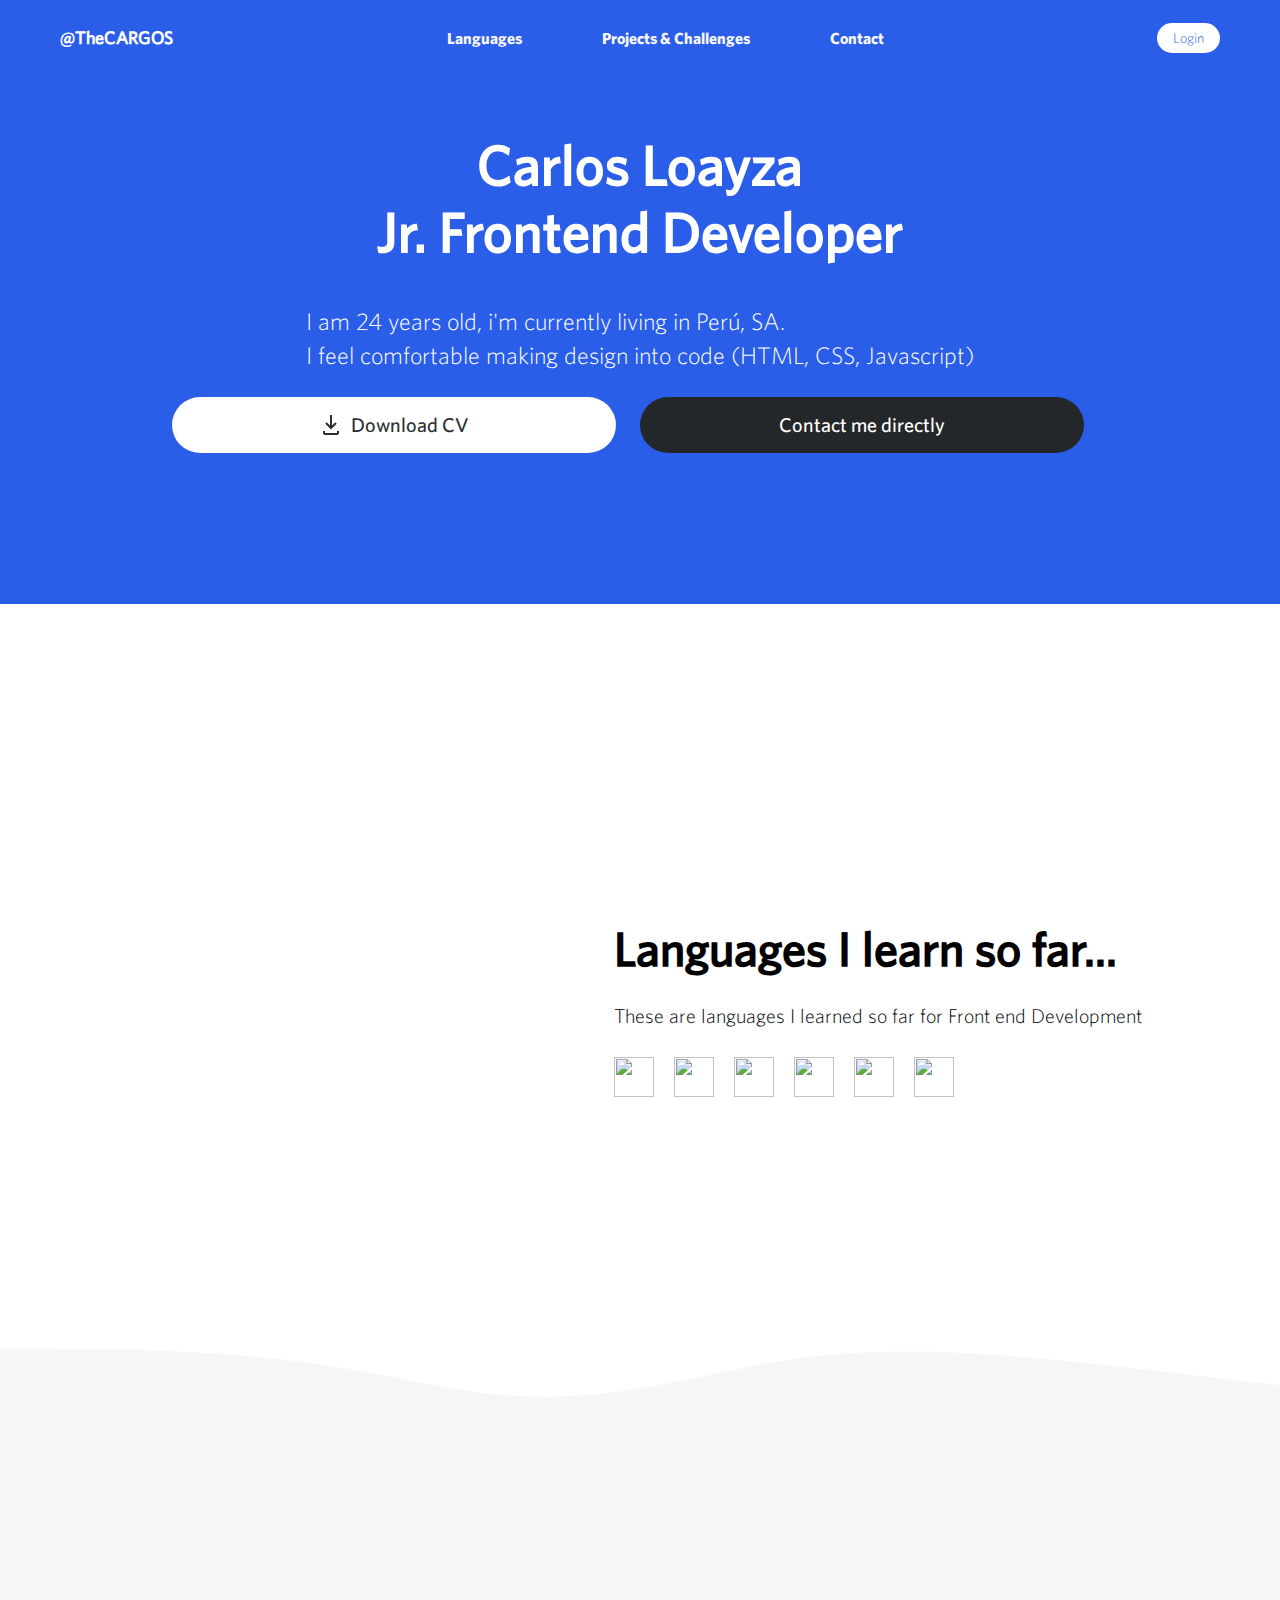
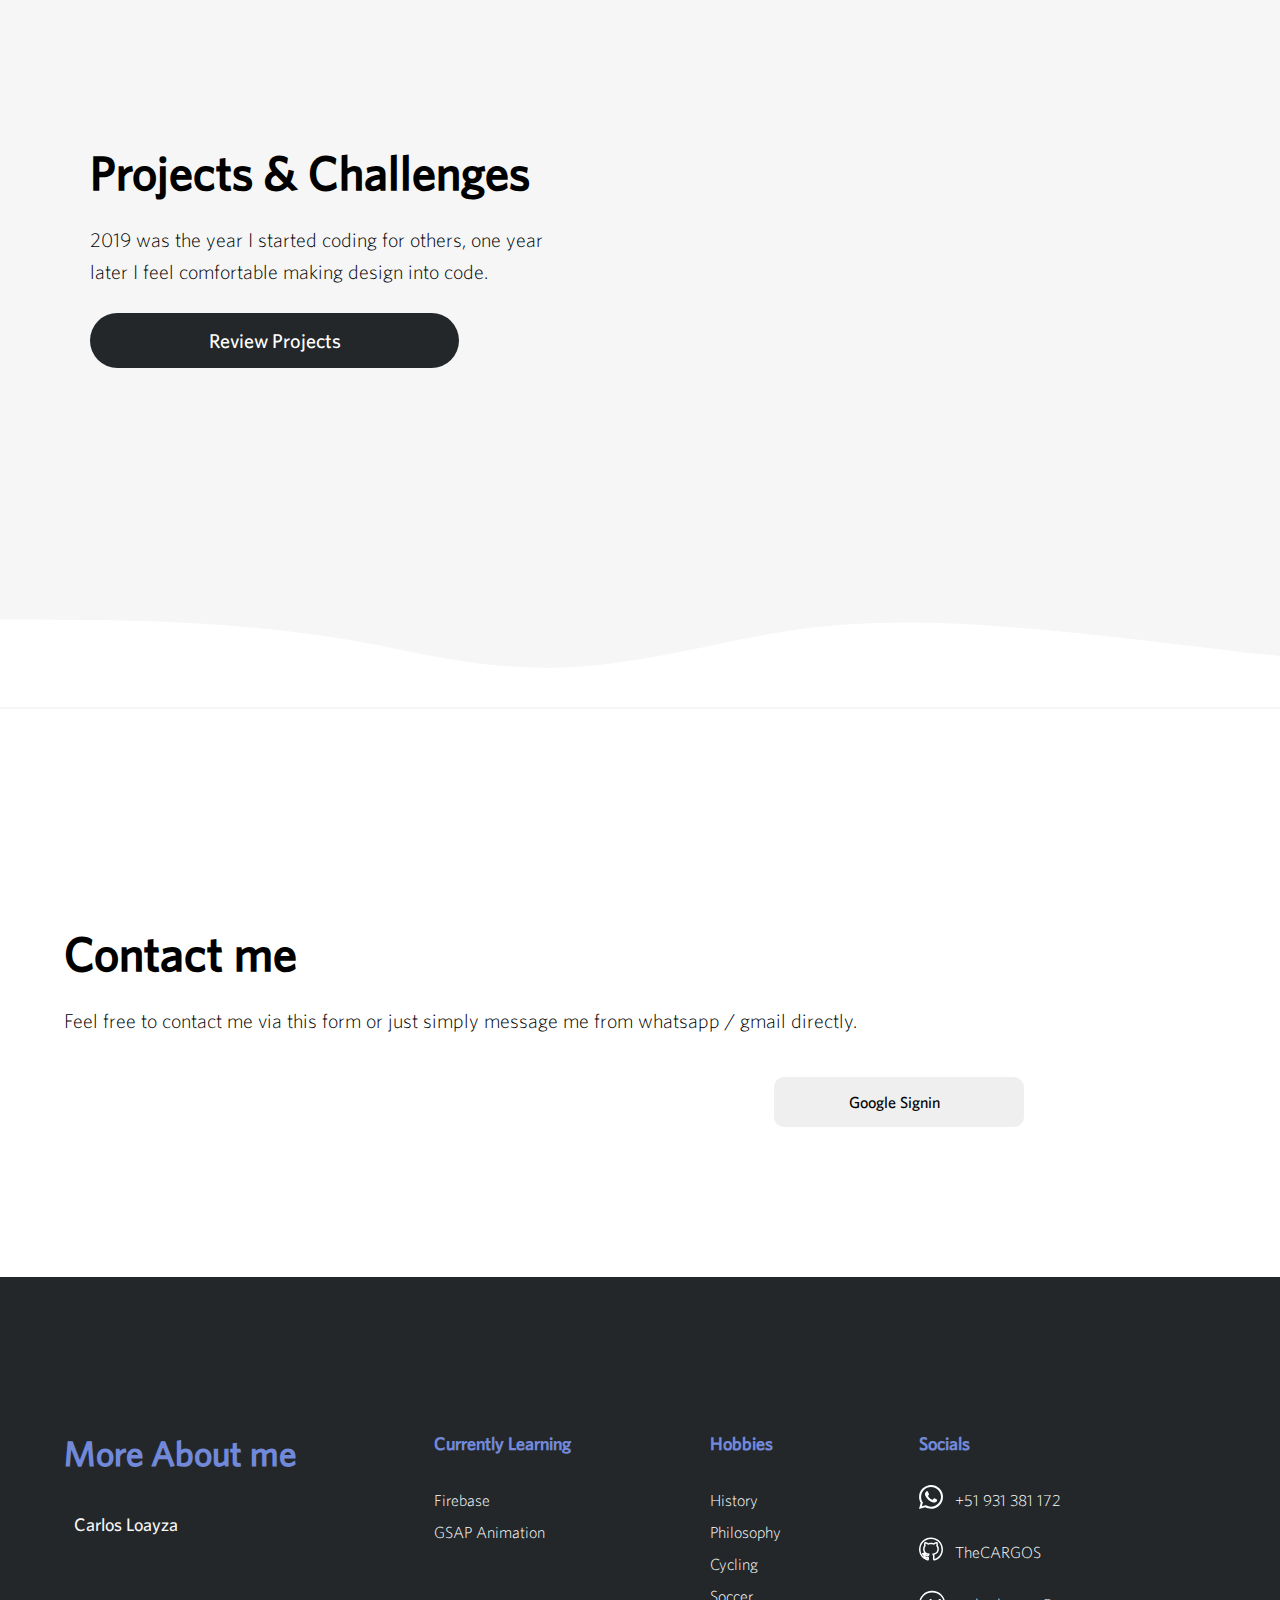
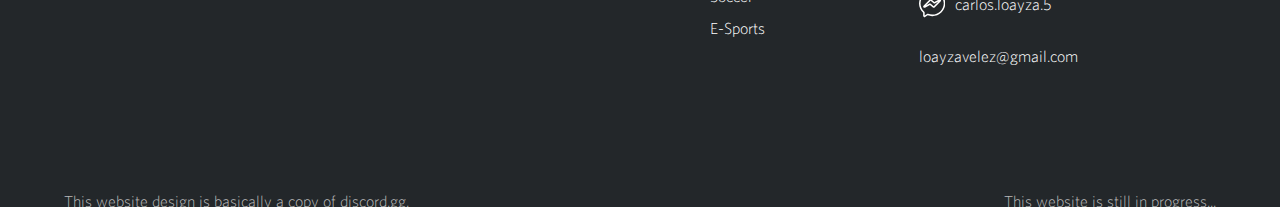
==== commit 845ea866: "updating socials" ====
--- a/public/index.html
+++ b/public/index.html
@@ -54,7 +54,7 @@
                         </svg>
                         Download CV
                     </a>
-                    <a class="hero__body__buttons__btn hero__body__buttons__btn--dark" href="#!">Contact me directly</a>
+                    <a class="hero__body__buttons__btn hero__body__buttons__btn--dark" href="#contact">Contact me directly</a>
                 </div>
             </div>
             <div class="hero__images">
@@ -78,7 +78,7 @@
                 <img class="row-item" src="https://discord.com/assets/c01c644bc9fa2a28678ae2f44969d248.svg" alt="">
                 <div class="row-item row-item--text">
                     <h2 class="row__title">Languages I learn so far...</h2>
-                    <p class="row__text">These are languages I know so far for Front end Development</p>
+                    <p class="row__text">These are languages I learned so far for Front end Development</p>
                     <div class="skills">
                         <img class="skills__logo" src="https://pngimage.net/wp-content/uploads/2019/05/html5-icon-png-white-.png" alt="">
                         <img class="skills__logo" src="https://cdn.iconscout.com/icon/free/png-256/css-116-555915.png" alt="">
@@ -112,8 +112,10 @@
                 <p class="row__text">Feel free to contact me via this form or just simply message me from whatsapp / gmail directly.</p>
             
                 <div class="row row--reverse" style="padding: 0;">
+                    <img class="form-container__img" src="https://i.pinimg.com/originals/07/08/ff/0708ff1a9c43249e39813d1c262adb34.png" alt="">
+
                     <div class="google-container" id="google-auth">
-                        <span class="google-container__span">Sign in via google before you send me a message.</span>
+                        <!-- <span class="google-container__span">Sign in via google before you send me a message.</span> -->
                         <div class="form__btn--google" onclick="googleSignin()">
                             <img class="form__btn__img--google" src="https://img-authors.flaticon.com/google.jpg" alt="">
                             <span class="form__btn__span">Google Signin</span>
@@ -149,7 +151,6 @@
                         </fieldset>
                         <button class="hero__body__buttons__btn hero__body__buttons__btn--dark" type="submit">Send</button>
                     </form>
-                    <img class="form-container__img" src="https://discord.com/assets/351330f6409e8046b0c996093e3e827b.svg" alt="">
                 </div>
             </div>
 
@@ -179,32 +180,48 @@
                 <div class="footer__column">
                     <h3 class="footer__subtitle">Currently Learning</h3>
                     <ul>
-                        <li class="footer__li">Firebase</li>
-                        <li class="footer__li">GSAP Animation</li>
+                        <li class="footer__li__span">Firebase</li>
+                        <li class="footer__li__span">GSAP Animation</li>
                     </ul>
                 </div>
 
                 <div class="footer__column">
                     <h3 class="footer__subtitle">Hobbies</h3>
                     <ul>
-                        <li class="footer__li">History</li>
-                        <li class="footer__li">Philosophy</li>
-                        <li class="footer__li">Cycling</li>
-                        <li class="footer__li">Soccer</li>
-                        <li class="footer__li">E-Sports</li>
+                        <li class="footer__li__span">History</li>
+                        <li class="footer__li__span">Philosophy</li>
+                        <li class="footer__li__span">Cycling</li>
+                        <li class="footer__li__span">Soccer</li>
+                        <li class="footer__li__span">E-Sports</li>
                     </ul>
                 </div>
 
                 <div class="footer__column">
                     <h3 class="footer__subtitle">Socials</h3>
                     <ul>
-                        <li class="footer__li">thecargos</li>
-                        <li class="footer__li">carlos.loayza.5</li>
-                    </ul>
-                </div>
-            </div>
-
-            <span class="footer__foot">This website design is basically a copy of discord.gg</span>
+                        <li class="footer__li">
+                            <svg class="footer__li__icon" xmlns="http://www.w3.org/2000/svg"><path d="m17.507 14.307-.009.075c-2.199-1.096-2.429-1.242-2.713-.816-.197.295-.771.964-.944 1.162-.175.195-.349.21-.646.075-.3-.15-1.263-.465-2.403-1.485-.888-.795-1.484-1.77-1.66-2.07-.293-.506.32-.578.878-1.634.1-.21.049-.375-.025-.524-.075-.15-.672-1.62-.922-2.206-.24-.584-.487-.51-.672-.51-.576-.05-.997-.042-1.368.344-1.614 1.774-1.207 3.604.174 5.55 2.714 3.552 4.16 4.206 6.804 5.114.714.227 1.365.195 1.88.121.574-.091 1.767-.721 2.016-1.426.255-.705.255-1.29.18-1.425-.074-.135-.27-.21-.57-.345z"/><path d="m20.52 3.449c-7.689-7.433-20.414-2.042-20.419 8.444 0 2.096.549 4.14 1.595 5.945l-1.696 6.162 6.335-1.652c7.905 4.27 17.661-1.4 17.665-10.449 0-3.176-1.24-6.165-3.495-8.411zm1.482 8.417c-.006 7.633-8.385 12.4-15.012 8.504l-.36-.214-3.75.975 1.005-3.645-.239-.375c-4.124-6.565.614-15.145 8.426-15.145 2.654 0 5.145 1.035 7.021 2.91 1.875 1.859 2.909 4.35 2.909 6.99z"/></svg>
+                            <span class="footer__li__span">+51 931 381 172</span>    
+                        </li>
+                        <li class="footer__li">
+                            <svg class="footer__li__icon" xmlns="http://www.w3.org/2000/svg"><path d="m.184 10.462c-.779 4.906 1.401 10.823 8.123 13.006.12.022.231.032.335.032.782 0 1.32-.582 1.32-1.3-.097-.523.383-2.642-.92-2.357-2.519.536-2.821-.871-3.205-1.607 1.086 1.394 2.718 1.359 3.949.819.683-.3.326-1.064.65-1.343.496-.426.244-1.243-.407-1.314-2.314-.255-4.457-1.001-4.457-4.702 0-2.168 1.505-2.362 1.09-3.269-.015-.033-.333-.754-.045-1.849 1.419.262 2.072 1.28 2.753 1.097 1.687-.46 3.544-.46 5.23 0 .704.189 1.207-.801 2.738-1.103.441 1.654-.473 2.058.103 2.677.632.68.953 1.503.953 2.447 0 5.564-4.717 3.957-5.101 5.22-.088.288.005.599.235.792.61.513.53 1.83.465 2.889-.067 1.098-.125 2.045.482 2.579.214.19.595.393 1.284.253 6.634-2.131 8.83-8.022 8.063-12.917-2.096-13.368-21.526-13.352-23.638-.05zm8.27 10.978.004.505c-.523-.181-1.015-.39-1.475-.623.425.109.913.156 1.471.118zm.37-3.7c-.005.026-.01.053-.015.08-.853.252-1.509.001-1.957-.752 0-.001 0-.001-.001-.002.68.364 1.381.56 1.973.674zm3.176-15.74c11.833 0 14.502 16.267 3.469 19.941-.038-.297-.003-.857.021-1.252.058-.951.126-2.059-.213-2.985 5.088-1.059 5.513-6.646 3.554-9.135.243-.952.145-3.189-.729-3.463-.206-.065-1.305-.304-3.437 1.037-1.741-.416-3.62-.417-5.361 0-1.064-.667-3.462-1.752-3.922-.6-.534 1.342-.407 2.427-.248 3.03-1.739 2.204-1.218 5.894.534 7.626-.993-.475-2.361-.637-2.656.314-.323 1.037.912.911 1.679 2.804.073.236.208.513.415.788-6.811-5.565-3.525-18.105 6.894-18.105z"/></svg>
+                            <span class="footer__li__span">TheCARGOS</span>    
+                        </li>
+                        <li class="footer__li">
+                            <svg class="footer__li__icon" viewBox="0 0 512 512.00003" xmlns="http://www.w3.org/2000/svg"><path d="m511.945312 245.640625c-1.53125-66.980469-29.011718-129.398437-77.382812-175.753906-48.300781-46.289063-111.746094-71.082031-178.589844-69.839844-66.871094-1.253906-130.285156 23.554687-178.585937 69.839844-48.371094 46.355469-75.851563 108.773437-77.38281275 175.75l-.00390625.210937v.210938c.351562 68.261718 29.582031 133.15625 80.320312 178.640625v61.886719c0 12.011718 8.386719 22.476562 19.941407 24.882812 1.710937.355469 3.433593.53125 5.148437.53125 4.648438 0 9.21875-1.296875 13.242188-3.8125l49.738281-31.070312c28.050781 9.820312 57.320313 14.796874 87.078125 14.796874h.375c1.644531.03125 3.277344.046876 4.917969.046876 65.105469-.003907 126.65625-24.707032 173.800781-69.886719 48.371094-46.355469 75.851562-108.769531 77.382812-175.75l.007813-.34375zm-98.160156 154.753906c-41.515625 39.785157-95.707031 61.539063-153.039062 61.539063-1.488282 0-2.980469-.015625-4.476563-.042969l-.164062-.003906h-.160157c-27.667968.054687-54.917968-4.753907-80.917968-14.289063-6.433594-2.359375-13.441406-1.636718-19.222656 1.976563l-45.457032 28.394531v-56.925781c0-6.347657-2.761718-12.390625-7.574218-16.578125-45.867188-39.871094-72.371094-97.578125-72.742188-158.351563 1.394531-58.898437 25.585938-113.773437 68.132812-154.546875 42.59375-40.816406 98.558594-62.644531 157.511719-61.492187l.296875.003906.296875-.003906c58.992188-1.164063 114.921875 20.675781 157.515625 61.492187 42.507813 40.738282 66.695313 95.570313 68.128906 154.414063-1.429687 58.847656-25.617187 113.675781-68.128906 154.414062zm0 0"/><path d="m394.566406 163.722656-95.316406 51.96875-57.097656-48.960937c-9.878906-8.46875-24.824219-7.894531-34.019532 1.304687l-120.511718 120.511719c-4.71875 4.75-7.308594 11.046875-7.285156 17.738281.019531 6.695313 2.644531 12.980469 7.390624 17.695313 4.839844 4.808593 11.171876 7.316406 17.609376 7.316406 4.085937 0 8.210937-1.007813 12.027343-3.078125l95.320313-51.96875 57.15625 48.980469c9.878906 8.46875 24.824218 7.894531 34.019531-1.304688l120.53125-120.53125c8.6875-8.769531 9.644531-22.804687 2.238281-32.671875-7.410156-9.914062-21.191406-12.921875-32.0625-7zm-108.683594 135.710938-57.894531-49.613282c-4.046875-3.46875-9.164062-5.257812-14.3125-5.257812-3.59375 0-7.203125.871094-10.46875 2.652344l-69.894531 38.105468 92.792969-92.792968 57.828125 49.589844c6.875 5.894531 16.835937 6.945312 24.792968 2.609374l70.066407-38.203124zm0 0"/></svg>
+                            <span class="footer__li__span">carlos.loayza.5</span>    
+                        </li>
+                        <li class="footer__li">
+                            <span class="footer__li__span">loayzavelez@gmail.com</span>    
+                        </li>
+                    </ul>
+                </div>
+            </div>
+
+            <div class="footer__spans">
+                <span class="footer__span">This website design is basically a copy of discord.gg.</span>
+                <span class="footer__span">This website is still in progress...</span>
+            </div>
         </footer>
     </section>
 </body>
--- a/public/css/styles.css
+++ b/public/css/styles.css
@@ -303,7 +303,7 @@
 
 .row-item a {
     margin-top: 25px;
-    width: 75%;
+    /* width: 75%; */
 }
 
 .row__title {
@@ -350,8 +350,9 @@
 
 .form-container__img {
     object-fit: cover;
-    width: 100%;
+    width: auto;
     margin-top: 30px;
+    justify-self: center;
 }
 
 .fieldset {
@@ -392,14 +393,17 @@
 }
 
 .form__btn--google {
+    margin-top: 40px;
     height: 50px;
     display: flex;
+    width: 250px;
     justify-content: center;
     align-items: center;
     border: none;
     background-color: #EFEFEF;
     border-radius: 10px;
     cursor: pointer;
+    justify-self: center;
 }
 
 .form__btn__img--google {
@@ -463,6 +467,7 @@
 .footer {
     background-color: var(--not-quite-black);
     position: relative;
+    padding-bottom: 20px;
 }
 
 .footer__row {
@@ -517,20 +522,42 @@
 
 .footer__li {
     color: #D9D9D9;
-    font-family: WhitneyLight;
+    margin-bottom: 20px;
     list-style-type: none;
-    font-size: 14px;
-    margin-bottom: 20px;
+    display: flex;
+    align-items: center;
+    justify-content: flex-start;
+}
+
+.footer__li__icon {
+    color: white;
+    fill: white;
+    width: 30px;
+    height: 30px;
+    margin-right: 10px;
+}
+
+.footer__li__span {
+    color: white;
+    font-family: WhitneyLight;
+    font-size: 16px;
+    align-items: center;
+    width: 100%;
+    list-style-type: none;
+    line-height: 2;
 }
 
 .footer__title {
     font-size: 35px;
 }
 
-.footer__foot {
+.footer__spans {
+    display: flex;
+    justify-content: space-between;
+}
+
+.footer__span {
     color: #b9b9b9;
-    position: absolute;
-    bottom: 5%;
     font-family: WhitneyLight;
     font-size: 16px;
 }--- a/public/css/breakpoints.css
+++ b/public/css/breakpoints.css
@@ -54,6 +54,10 @@
         padding: 250px 0;
     }
 
+    .row-item a {
+        width: 75%;
+    }
+
     .form-container {
         grid-template-columns: 50% 1fr;
     }
